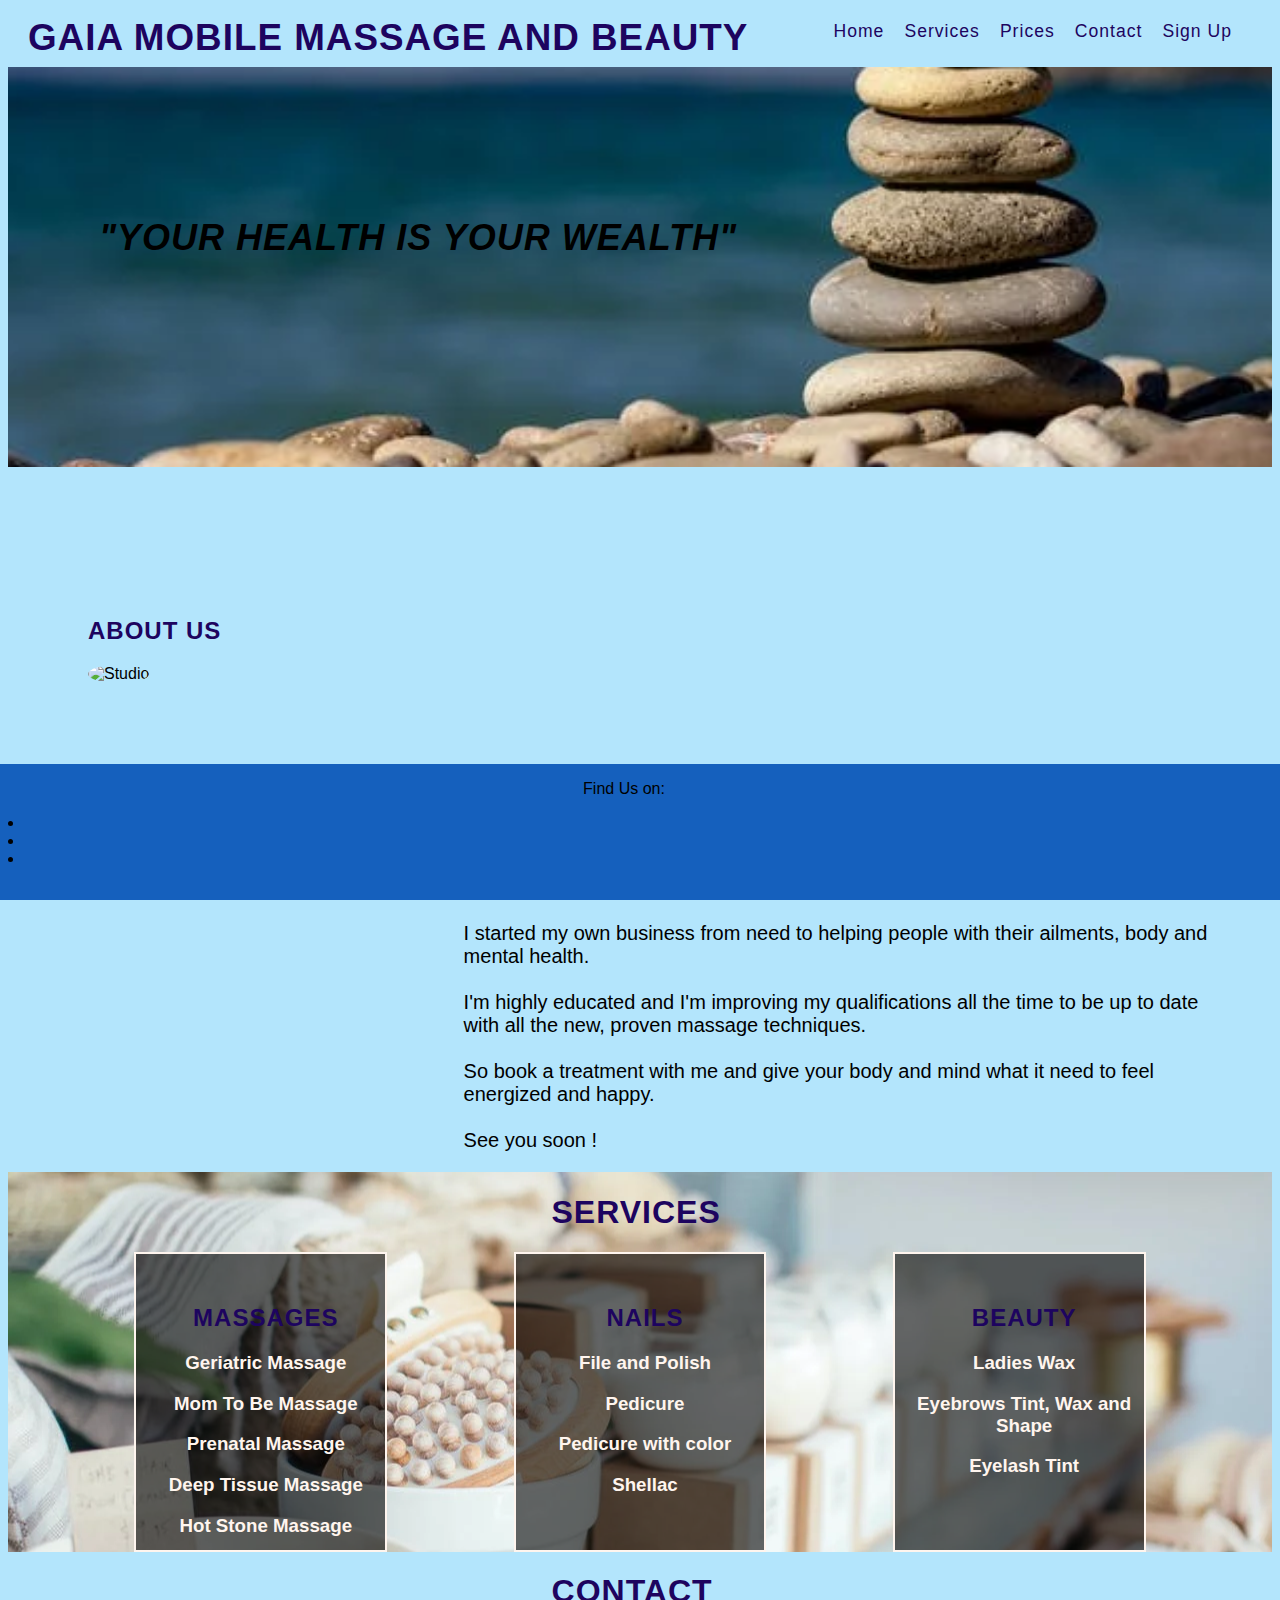
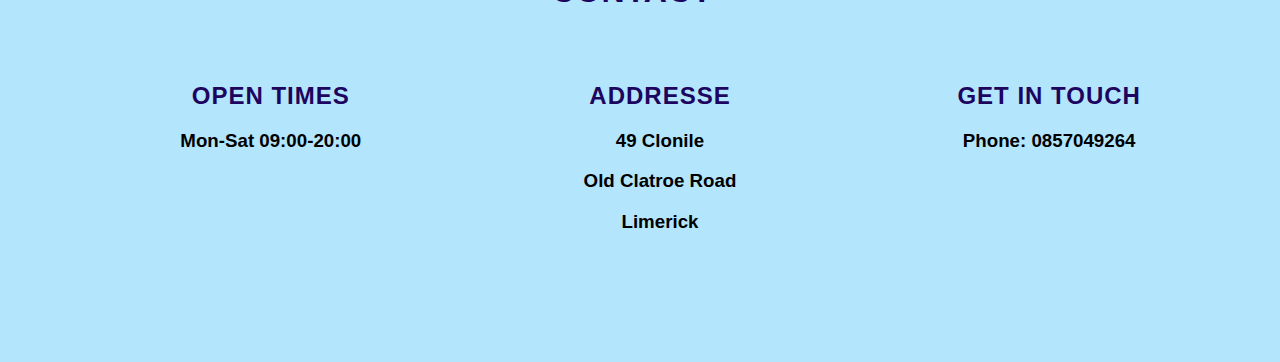
==== index.html @ cf2ac458 "Add footer" ====
<!DOCTYPE html>
<html lang="en">
<head>
    <meta charset="UTF-8">
    <meta http-equiv="X-UA-Compatible" content="IE=edge">
    <meta name="viewport" content="width=device-width, initial-scale=1.0">
    <meta name="description" content="GAIA Mobile Massage and Beauty in Limerick">
    <meta name="keywords" content="massage, nails, beauty, Limerick, mobile spa">

    <link rel="stylesheet" href="assets/css/style.css">

    <title>GAIA Mobile Massage and Beauty</title>
</head>

<body>
    <header>

          <a href="index.html">
        <h1 id="logo"> GAIA Mobile Massage and Beauty </h1>
    </a>
    <nav>
        <ul id="menu">
            <li>
                <a href="signup.html">Sign Up</a>
        </li>
        
        <li>
            <a href="#contact" aria-label="Go to contact menu">Contact</a>
        </li>
        <li>
            <a href="prices.html">Prices</a>
        </li>
        
        <li>
            <a href="#services" aria-label="Go to services menu">Services</a>
        </li>
        <li>
            <a href="index.html" class="active">Home</a>
            
        </li>
    </ul>
    </nav>
</header>  

<section id="mind-outer">
    <div id="mind-image"></div>
    <div id="picture-text">
        <h2>"Your Health is Your Wealth"</h2>
    </div>
</section>
<section id="welcome">
    
        <div id="left-one-heading">
            <h2>About Us   <i class="fa-solid fa-address-card"></i></h2>
            <img src="https://salonkee.cloud/lu/data/501/marketingImages/_OQBoHkhVknZVwEiO_3rOTGU.jpg" alt="Studio">
           
        </div>
    

    
        <div id="right-one-paragraph">
            <p> <br> Welcome, Dear Friends!<br>

                <br> My name is Dagmara and here at GAIA Mobile, I provide medical aesthetics and relaxation massage treatments, cosmetic treatments to all of you in need of self-care, pampering, and health improvement. And all of that at the comfort of your own home if you choose that option.<br>
                
                <br>I started my own business from need to helping people with their ailments, body and mental health.<br>
                
                <br>I'm highly educated and I'm improving my qualifications all the time to be up to date with all the new, proven massage techniques.<br>
                
                <br>So book a treatment with me and give your body and mind what it need to feel energized and happy.<br>
                
                <br>See you soon !<br>
                </p>
        </div>
</section>

<section id="services">
    <h1>Services</h1>
    <div>
        <h2>Massages</h2>
        <h3>Geriatric Massage</h3>
        <h3>Mom To Be Massage</h3>
        <h3>Prenatal Massage</h3>
        <h3>Deep Tissue Massage</h3>
        <h3>Hot Stone Massage</h3>
        <h3>Full Body Relaxing Massage</h3> 
    </div>

    <div>
        <h2>Nails</h2>
        <h3>File and Polish</h3>
        <h3>Pedicure</h3>
        <h3>Pedicure with color</h3>
        <h3>Shellac</h3>
    </div>
    
    <div>
        <h2>Beauty</h2>
        <h3>Ladies Wax</h3>
        <h3>Eyebrows Tint, Wax and Shape</h3>
        <h3>Eyelash Tint</h3>
    </div>
</section>

<section id="contact">
    <h1>Contact</h1>
    
    <div id="open-times">
        <h2>Open Times</h2>
        <h3>Mon-Sat 09:00-20:00</h3>
    </div>

    <div id="addresse">
        <h2>Addresse</h2>
        <h3>49 Clonile</h3>
        <h3>Old Clatroe Road</h3>
        <h3>Limerick</h3>
    </div>

    <div id="get-in">
        <h2>Get in Touch</h2>
        <h3>Phone: 0857049264</h3>
    </div>
</section>

<footer>
    <span>Find Us on:</span>
    <ul class="social-network">
        <li>
            <a href="https://www.facebook.com/GAIAMobileMassageandBeauty" target="blank" aria-label="Visit our Facebook page (opens in a new tab)"><i class="fa-brands fa-facebook"></i></a>
        </li>

        <li>
            <a href="https://twitter.com" target="blank" aria-label="Visit our Twitter page (opens in a new tab)"><i class="fa-brands fa-twitter"></i></a>
        </li>

        <li>
            <a href="https://instagram.com" target="blank" aria-label="Visit our Instagram page (opens in a new tab)"><i class="fa-brands fa-instagram"></i></a>
        </li>
    </ul>
</footer>


<script src="https://kit.fontawesome.com/5bff752249.js" crossorigin="anonymous"></script>
</body>
</html>
---- assets/css/style.css ----
@import url('https://fonts.googleapis.com/css2?family=Prompt:wght@300&display=swap')
*{
    margin: 0;
    padding: 0;
    border: none;
}
body {
    font-family:  Arial, sans-serif;
    background-color: #b3e5fc;
}

h1,h2{
    font-family: Prompt, sans-serif;
    text-transform: uppercase;
    letter-spacing: 1px;
    color: #1d045f;
}
 #left-one-heading img{
    border-radius: 50%;
    width: 150px;
    height: 150px;
     
}

#logo {
    float: left;
    font-size: 230%;
    margin-left: 20px;
   
}
#menu {
    float: right;
    list-style-type: none;
    margin-right: 20px; 
}

#menu {
    font-size: 110%;
    letter-spacing: 1px;
}

#menu, #logo {
    line-height: 10px;
}

#menu li {
    float: right;
    list-style-type: none;
    margin-right: 20px;
}

#menu a {
    text-decoration: none;
    color:#1d045f;
}

#menu a:hover{
    color:red;
}

#mind-outer {
    height: 400px;
    width: 100%;
    overflow: hidden;
    position: relative;
}

#picture-text, #picture-text h2 {
    color: black;
}

#mind-image {
    height: 400px;
    width: 100%;
    background: url('../images/pexels-photo-235990.webp') center 90% / cover no-repeat ;

    
    animation-name: mind-zoom;
    animation-duration: 5s;
    animation-fill-mode: forwards;
    }

 @keyframes mind-zoom {
    from {transform: scale(1);}
    to {transform: scale(1.1);}
 }

 #picture-text {
    font-size: 150%;
    font-family: Prompt, sans-serif;
    text-transform: capitalize; 
    letter-spacing: 3px;
    width: 700px;
    height: 200px;
    background-color: none;
    bottom: 80px;
    left: 60px;
    position:absolute;
    text-align: center;
    font-style: italic;
}

#about-us {
    float: left;
}

#welcome {
    height: 800px;}

#left-one-heading {
    padding-top: 30px;
    width: 30%;
    float: left;
    margin-left: 80px;
    margin-top: 100px;


}

#right-one-paragraph  {
    padding-top: 20px;
    width: 60%;
    float: right;
    margin-top: 15px;
    margin-right: 50px;
}

#right-one-paragraph p {
    font-size: 20px;
    font-weight: ;
}

#services  {
    background: url('../images/pexels-photo-5490778.webp') no-repeat center;
    width: 100%;
    overflow: hidden;
    margin-top: -300px;
   
}

#services h1 {
    margin-left: 43%;
    font-size: xx-large;
}
#services div {
    color: #FFF5EE;
    background-color: rgba(0, 0, 0, .6);
    width: 20%;
    height: 300px;
    float: left;
    padding: 30px 0 0 10px;
    text-align: center;
    border: 2px solid #FFF5EE;
    box-sizing: border-box;
    margin-left: 10%;
}

#contact h1{
    margin-left: 43%;
    font-size: xx-large;
}
#open-times, #addresse, #get-in  {
    color: black;
    width: 20%;
    height: 300px;
    float: left;
    text-align: center;
    margin-left: 10%;
    padding: 30px 0 0 10px;
}


    footer {
        background-color: #1560bd;
        padding: 1em;
        text-align: center;
        width: 100%;
        position: fixed;
        bottom: 0;
        right: 0;
        z-index: 3;
    }
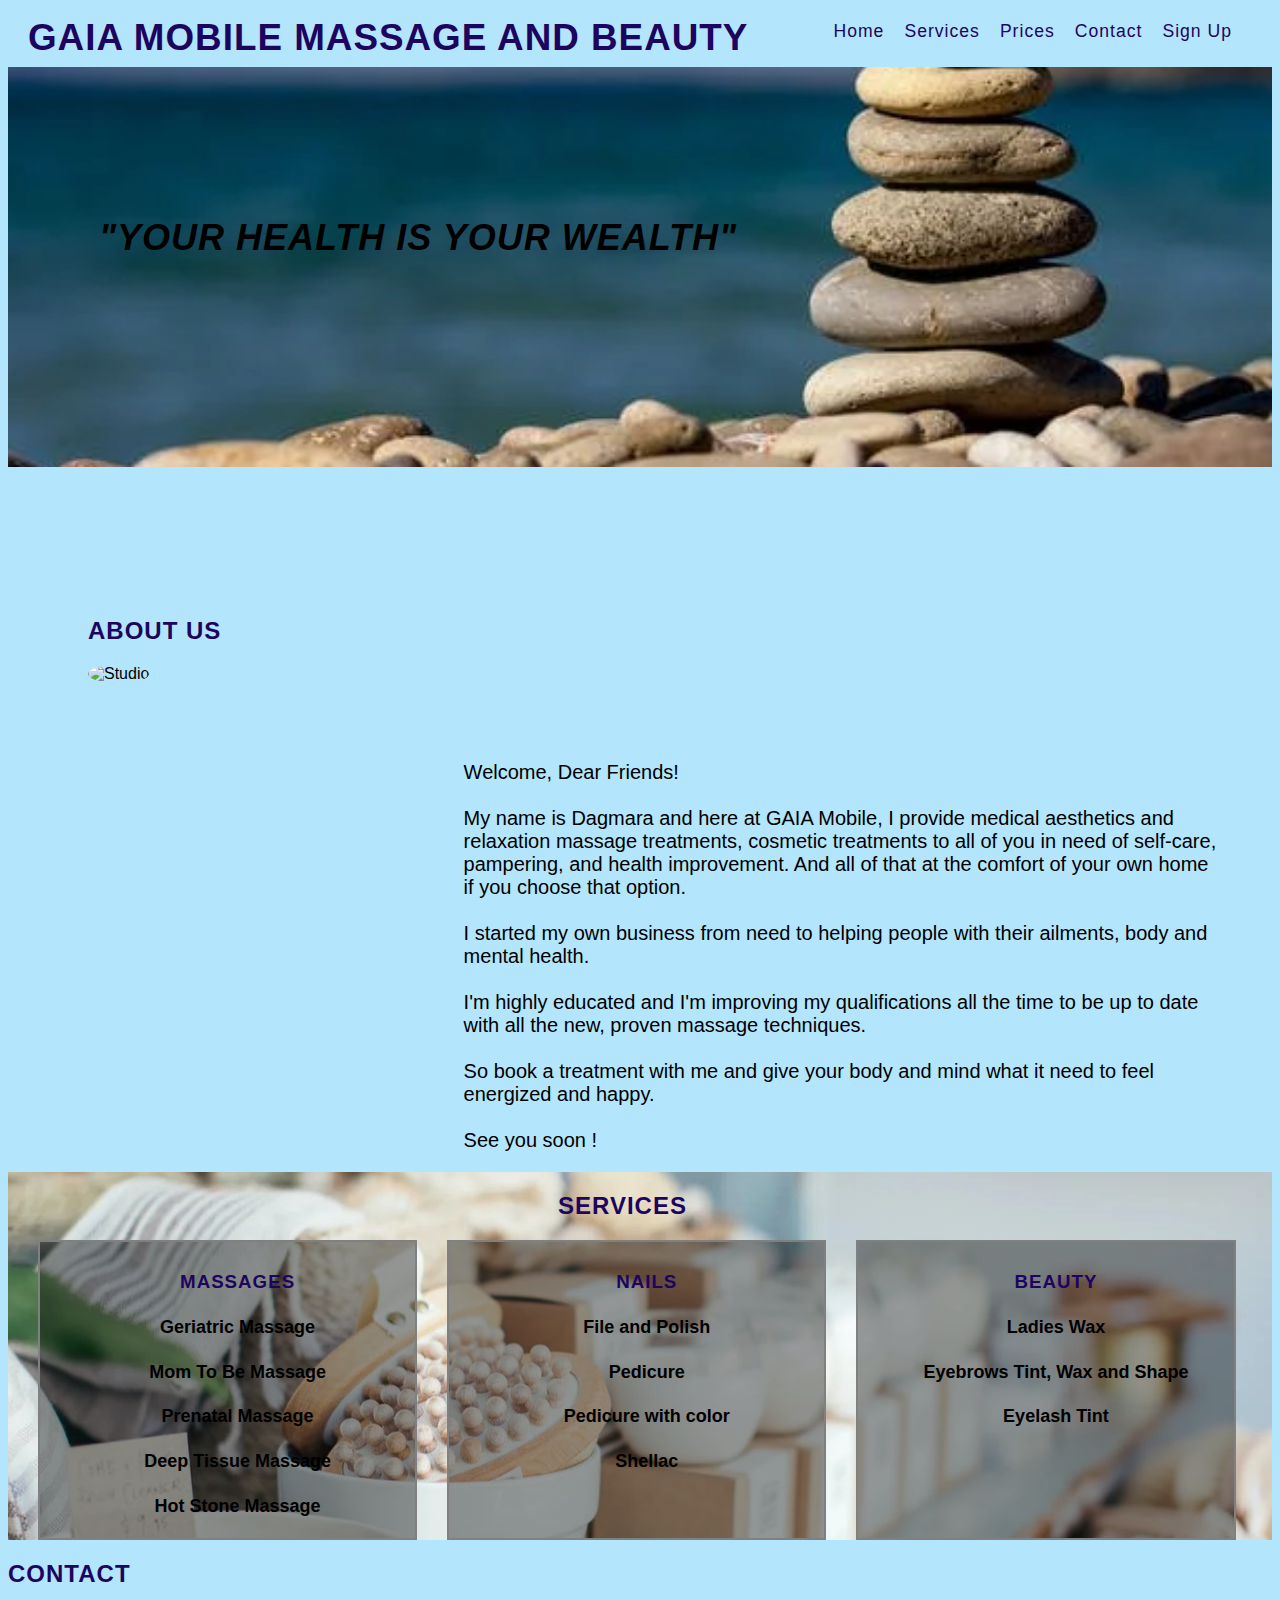
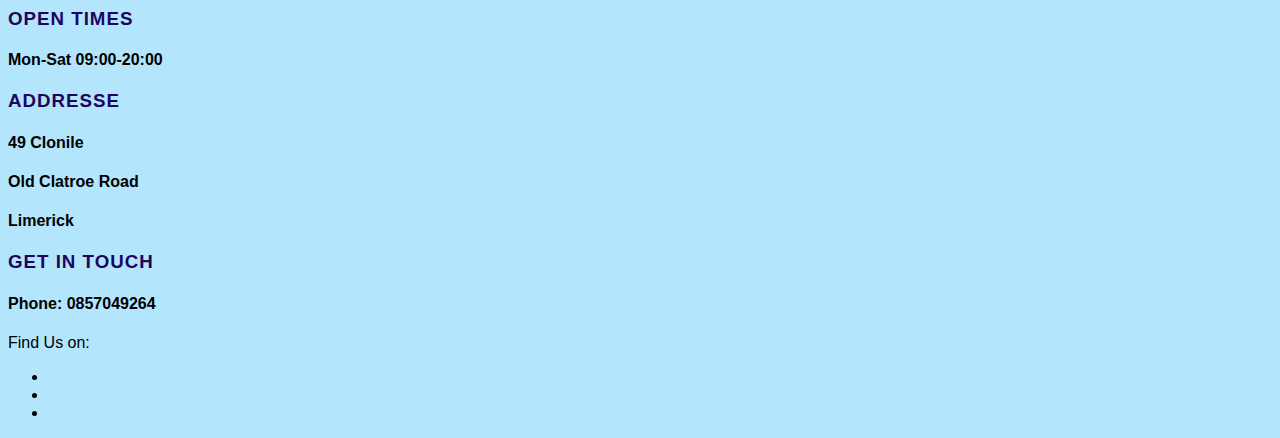
==== commit 9a66dbff: "Hanging style in service section" ====
--- a/index.html
+++ b/index.html
@@ -75,51 +75,51 @@
 </section>
 
 <section id="services">
-    <h1>Services</h1>
+    <h2>Services</h2>
     <div>
-        <h2>Massages</h2>
-        <h3>Geriatric Massage</h3>
-        <h3>Mom To Be Massage</h3>
-        <h3>Prenatal Massage</h3>
-        <h3>Deep Tissue Massage</h3>
-        <h3>Hot Stone Massage</h3>
-        <h3>Full Body Relaxing Massage</h3> 
+        <h3>Massages</h3>
+        <h4>Geriatric Massage</h4>
+        <h4>Mom To Be Massage</h4>
+        <h4>Prenatal Massage</h4>
+        <h4>Deep Tissue Massage</h4>
+        <h4>Hot Stone Massage</h4>
+        <h4>Full Body Relaxing Massage</h4> 
     </div>
 
     <div>
-        <h2>Nails</h2>
-        <h3>File and Polish</h3>
-        <h3>Pedicure</h3>
-        <h3>Pedicure with color</h3>
-        <h3>Shellac</h3>
+        <h3>Nails</h3>
+        <h4>File and Polish</h4>
+        <h4>Pedicure</h4>
+        <h4>Pedicure with color</h4>
+        <h4>Shellac</h4>
     </div>
     
     <div>
-        <h2>Beauty</h2>
-        <h3>Ladies Wax</h3>
-        <h3>Eyebrows Tint, Wax and Shape</h3>
-        <h3>Eyelash Tint</h3>
+        <h3>Beauty</h3>
+        <h4>Ladies Wax</h4>
+        <h4>Eyebrows Tint, Wax and Shape</h4>
+        <h4>Eyelash Tint</h4>
     </div>
 </section>
 
 <section id="contact">
-    <h1>Contact</h1>
+    <h2>Contact</h2>
     
     <div id="open-times">
-        <h2>Open Times</h2>
-        <h3>Mon-Sat 09:00-20:00</h3>
+        <h3>Open Times</h3>
+        <h4>Mon-Sat 09:00-20:00</h4>
     </div>
 
     <div id="addresse">
-        <h2>Addresse</h2>
-        <h3>49 Clonile</h3>
-        <h3>Old Clatroe Road</h3>
-        <h3>Limerick</h3>
+        <h3>Addresse</h3>
+        <h4>49 Clonile</h4>
+        <h4>Old Clatroe Road</h4>
+        <h4>Limerick</h4>
     </div>
 
     <div id="get-in">
-        <h2>Get in Touch</h2>
-        <h3>Phone: 0857049264</h3>
+        <h3>Get in Touch</h3>
+        <h4>Phone: 0857049264</h4>
     </div>
 </section>
 
--- a/assets/css/style.css
+++ b/assets/css/style.css
@@ -1,15 +1,17 @@
 @import url('https://fonts.googleapis.com/css2?family=Prompt:wght@300&display=swap')
-*{
+
+* {
     margin: 0;
     padding: 0;
     border: none;
 }
+
 body {
     font-family:  Arial, sans-serif;
     background-color: #b3e5fc;
 }
 
-h1,h2{
+h1,h2,h3{
     font-family: Prompt, sans-serif;
     text-transform: uppercase;
     letter-spacing: 1px;
@@ -92,13 +94,14 @@
     letter-spacing: 3px;
     width: 700px;
     height: 200px;
-    background-color: none;
+    background: none;
     bottom: 80px;
     left: 60px;
     position:absolute;
     text-align: center;
     font-style: italic;
 }
+/* about us section*/
 
 #about-us {
     float: left;
@@ -113,8 +116,6 @@
     float: left;
     margin-left: 80px;
     margin-top: 100px;
-
-
 }
 
 #right-one-paragraph  {
@@ -127,58 +128,38 @@
 
 #right-one-paragraph p {
     font-size: 20px;
-    font-weight: ;
 }
+
+/* services section*/
 
 #services  {
     background: url('../images/pexels-photo-5490778.webp') no-repeat center;
     width: 100%;
     overflow: hidden;
     margin-top: -300px;
-   
+    
 }
 
-#services h1 {
-    margin-left: 43%;
-    font-size: xx-large;
+#services h2 {
+    margin-left: 550px;
+    font-size: x-large;
 }
+
 #services div {
-    color: #FFF5EE;
-    background-color: rgba(0, 0, 0, .6);
-    width: 20%;
+    color: #black;
+    background-color: rgba(0, 0, 0, .4);
+    width: 30%;
     height: 300px;
     float: left;
-    padding: 30px 0 0 10px;
+    padding: 10px 0 0 20px;
     text-align: center;
-    border: 2px solid #FFF5EE;
+    border: 2px solid grey;
     box-sizing: border-box;
-    margin-left: 10%;
+    margin-left: 30px
+
 }
 
-#contact h1{
-    margin-left: 43%;
-    font-size: xx-large;
-}
-#open-times, #addresse, #get-in  {
-    color: black;
-    width: 20%;
-    height: 300px;
-    float: left;
-    text-align: center;
-    margin-left: 10%;
-    padding: 30px 0 0 10px;
+#services h4 {
+    font-size: large;
 }
 
-
-    footer {
-        background-color: #1560bd;
-        padding: 1em;
-        text-align: center;
-        width: 100%;
-        position: fixed;
-        bottom: 0;
-        right: 0;
-        z-index: 3;
-    }
-    
-   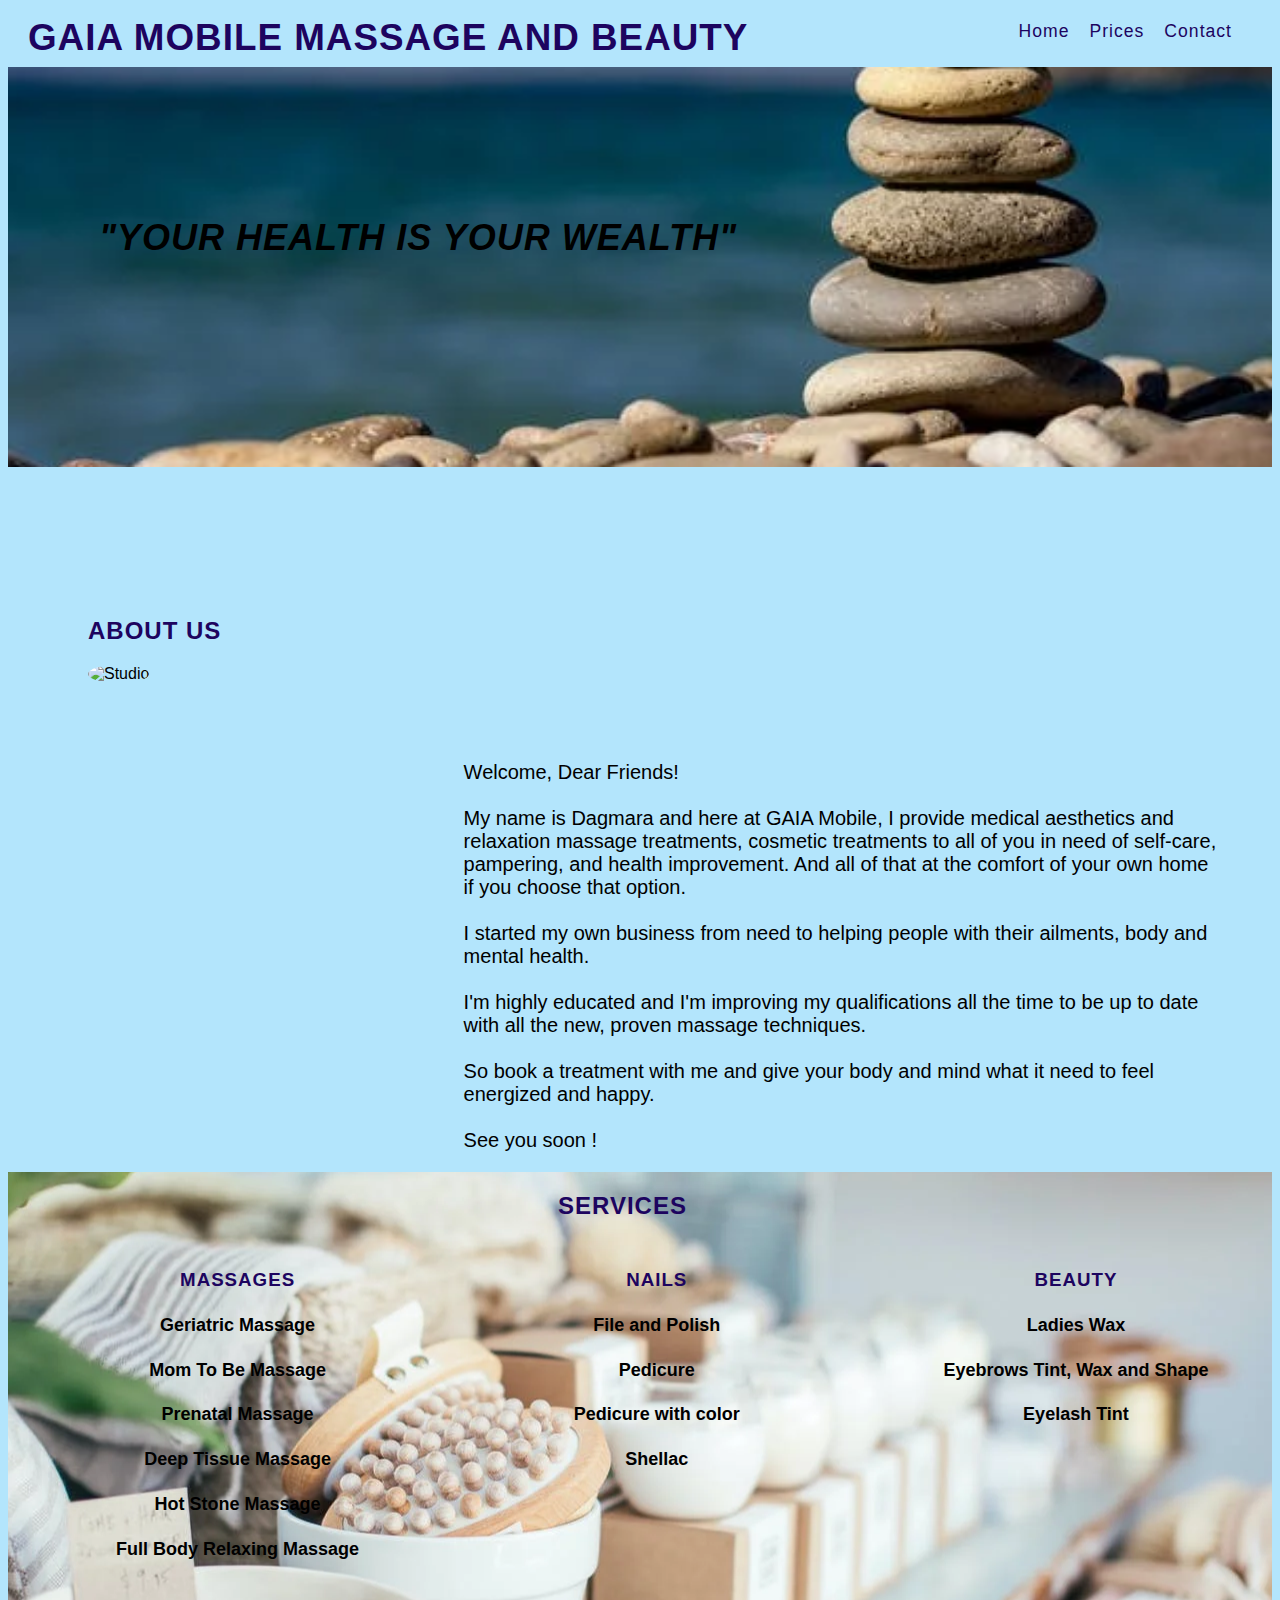
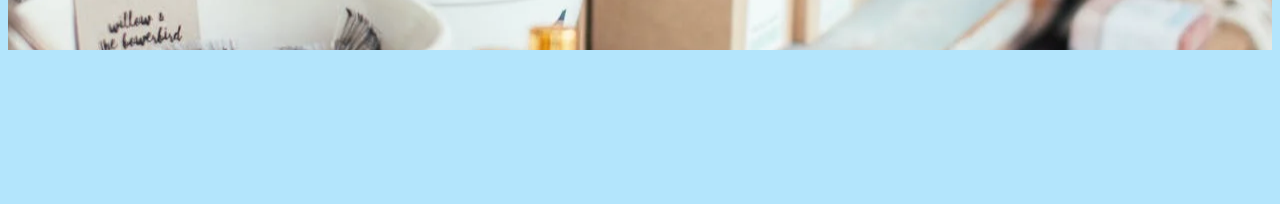
==== commit e7d5aa1b: "Reshape and finish first page" ====
--- a/index.html
+++ b/index.html
@@ -20,9 +20,7 @@
     </a>
     <nav>
         <ul id="menu">
-            <li>
-                <a href="signup.html">Sign Up</a>
-        </li>
+           
         
         <li>
             <a href="#contact" aria-label="Go to contact menu">Contact</a>
@@ -31,9 +29,6 @@
             <a href="prices.html">Prices</a>
         </li>
         
-        <li>
-            <a href="#services" aria-label="Go to services menu">Services</a>
-        </li>
         <li>
             <a href="index.html" class="active">Home</a>
             
@@ -102,29 +97,9 @@
     </div>
 </section>
 
-<section id="contact">
-    <h2>Contact</h2>
-    
-    <div id="open-times">
-        <h3>Open Times</h3>
-        <h4>Mon-Sat 09:00-20:00</h4>
-    </div>
-
-    <div id="addresse">
-        <h3>Addresse</h3>
-        <h4>49 Clonile</h4>
-        <h4>Old Clatroe Road</h4>
-        <h4>Limerick</h4>
-    </div>
-
-    <div id="get-in">
-        <h3>Get in Touch</h3>
-        <h4>Phone: 0857049264</h4>
-    </div>
-</section>
 
 <footer>
-    <span>Find Us on:</span>
+   
     <ul class="social-network">
         <li>
             <a href="https://www.facebook.com/GAIAMobileMassageandBeauty" target="blank" aria-label="Visit our Facebook page (opens in a new tab)"><i class="fa-brands fa-facebook"></i></a>
--- a/assets/css/style.css
+++ b/assets/css/style.css
@@ -137,7 +137,7 @@
     width: 100%;
     overflow: hidden;
     margin-top: -300px;
-    
+    padding-bottom: 50px;
 }
 
 #services h2 {
@@ -147,19 +147,41 @@
 
 #services div {
     color: #black;
-    background-color: rgba(0, 0, 0, .4);
+    
+
+    
+    
     width: 30%;
-    height: 300px;
+    height: 350px;
     float: left;
-    padding: 10px 0 0 20px;
+    padding: 10px 0 0 40px;
     text-align: center;
-    border: 2px solid grey;
-    box-sizing: border-box;
-    margin-left: 30px
-
+   
 }
 
 #services h4 {
     font-size: large;
 }
 
+/*footer*/
+
+footer {
+  
+  height: 130px;
+}
+
+ .social-network{
+    text-align: center;
+ }   
+ .social-network > li {
+    display: inline;
+}
+.social-network i {
+    font-size: 160%;
+    margin: 1%;
+    padding: 4%;
+    color: #1d045f;
+}
+
+
+    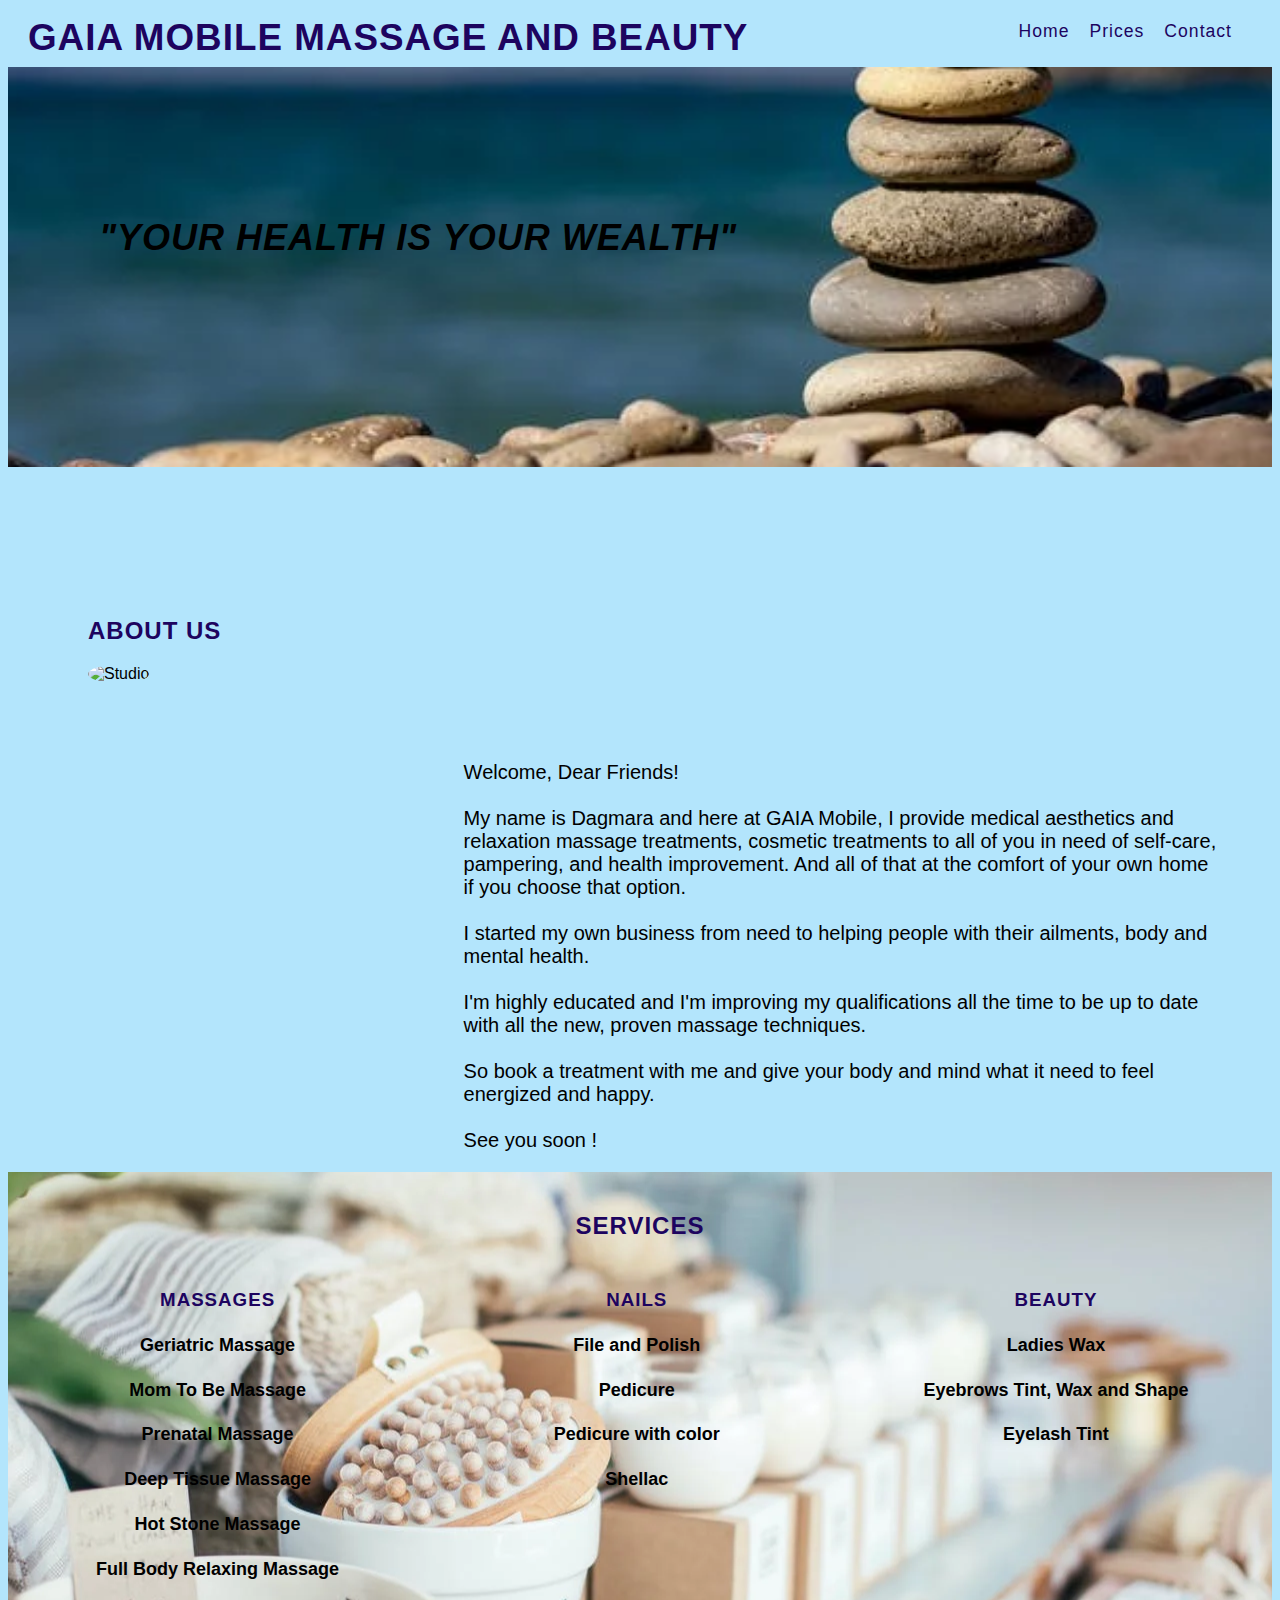
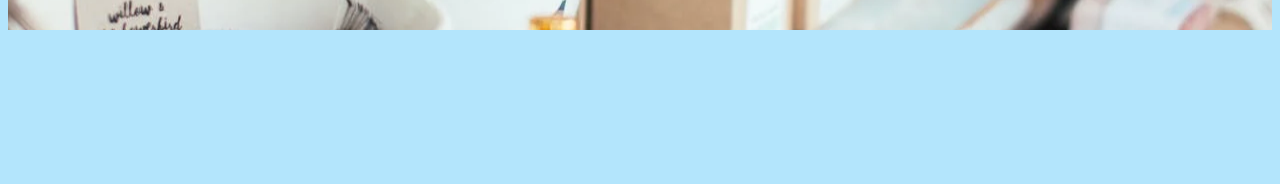
==== commit cfa67eb4: "Create contact page and add google map with destination" ====
--- a/index.html
+++ b/index.html
@@ -23,7 +23,7 @@
            
         
         <li>
-            <a href="#contact" aria-label="Go to contact menu">Contact</a>
+            <a href="contact.html">Contact</a>
         </li>
         <li>
             <a href="prices.html">Prices</a>
@@ -70,6 +70,7 @@
 </section>
 
 <section id="services">
+    
     <h2>Services</h2>
     <div>
         <h3>Massages</h3>
--- a/assets/css/style.css
+++ b/assets/css/style.css
@@ -80,7 +80,7 @@
     animation-name: mind-zoom;
     animation-duration: 5s;
     animation-fill-mode: forwards;
-    }
+}
 
  @keyframes mind-zoom {
     from {transform: scale(1);}
@@ -134,27 +134,24 @@
 
 #services  {
     background: url('../images/pexels-photo-5490778.webp') no-repeat center;
+   
     width: 100%;
     overflow: hidden;
     margin-top: -300px;
-    padding-bottom: 50px;
-}
+    }
 
 #services h2 {
-    margin-left: 550px;
+    text-align: center;
     font-size: x-large;
+    padding-top: 20px;
 }
 
 #services div {
     color: #black;
-    
-
-    
-    
     width: 30%;
     height: 350px;
     float: left;
-    padding: 10px 0 0 40px;
+    padding: 10px 20px 10px 20px;
     text-align: center;
    
 }
@@ -183,5 +180,37 @@
     color: #1d045f;
 }
 
-
-    +/*contact*/
+
+#contact h2 {
+    text-align: center;
+    font-size: x-large;
+    padding-top: 20px;
+}
+
+#contact div {
+    color: #black;
+    width: 30%;
+    height: 250px;
+    float: left;
+    padding: 10px 20px 10px 20px;
+    text-align: center;
+   
+}
+
+#contact h4 {
+    font-size: large;
+}
+
+/*map*/
+
+#map-google {
+    height: 300px;
+    margin-bottom: 250px;
+   
+}
+#map {
+    height: 300px;
+    width: 100%;
+    border: none;
+}  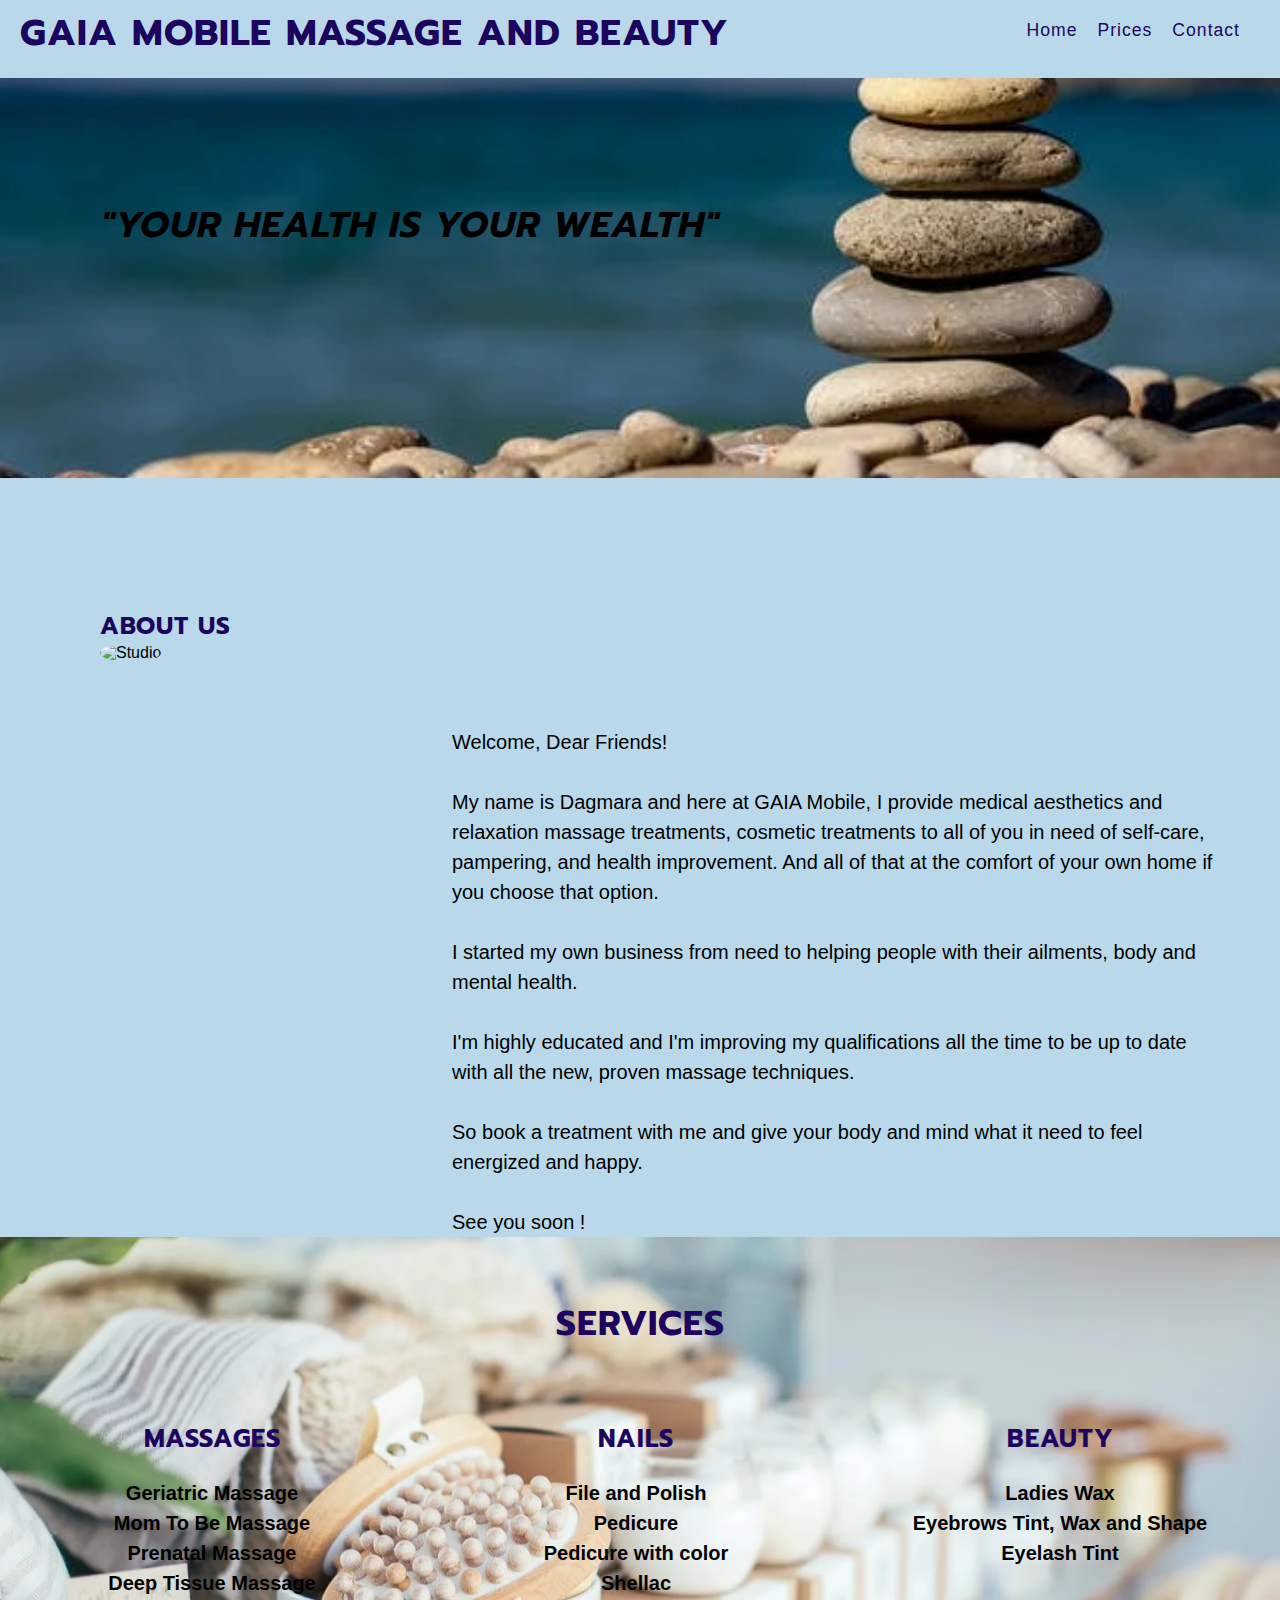
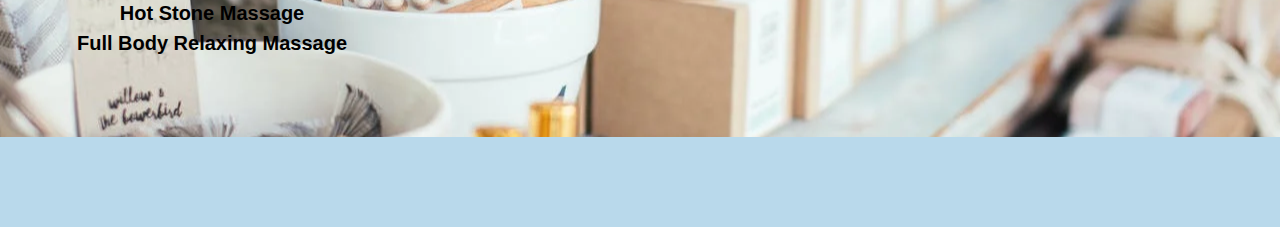
==== commit ccdb09e7: "Adding some style" ====
--- a/index.html
+++ b/index.html
@@ -14,7 +14,6 @@
 
 <body>
     <header>
-
           <a href="index.html">
         <h1 id="logo"> GAIA Mobile Massage and Beauty </h1>
     </a>
--- a/assets/css/style.css
+++ b/assets/css/style.css
@@ -1,14 +1,13 @@
-@import url('https://fonts.googleapis.com/css2?family=Prompt:wght@300&display=swap')
+@import url('https://fonts.googleapis.com/css2?family=Prompt:wght@300&display=swap');
 
 * {
-    margin: 0;
+    margin: 0px;
     padding: 0;
     border: none;
 }
-
 body {
     font-family:  Arial, sans-serif;
-    background-color: #b3e5fc;
+    background-color: #B9D9EB;
 }
 
 h1,h2,h3{
@@ -28,12 +27,15 @@
     float: left;
     font-size: 230%;
     margin-left: 20px;
+    padding-bottom: 40px;
+    padding-top: 28px;
    
 }
 #menu {
     float: right;
     list-style-type: none;
     margin-right: 20px; 
+    padding-top: 25px;
 }
 
 #menu {
@@ -114,7 +116,7 @@
     padding-top: 30px;
     width: 30%;
     float: left;
-    margin-left: 80px;
+    padding-left: 100px;
     margin-top: 100px;
 }
 
@@ -123,7 +125,8 @@
     width: 60%;
     float: right;
     margin-top: 15px;
-    margin-right: 50px;
+    padding-right: 60px;
+    line-height: 30px;
 }
 
 #right-one-paragraph p {
@@ -134,83 +137,314 @@
 
 #services  {
     background: url('../images/pexels-photo-5490778.webp') no-repeat center;
-   
+    height: 500px;
     width: 100%;
     overflow: hidden;
-    margin-top: -300px;
+    margin-top: -250px;
+    
     }
 
 #services h2 {
     text-align: center;
-    font-size: x-large;
-    padding-top: 20px;
+    font-size: 35px;
+    padding-top: 60px;
+    font-weight: bold;
+    padding-bottom: 60px;
 }
 
 #services div {
-    color: #black;
+    color: black;
     width: 30%;
     height: 350px;
     float: left;
     padding: 10px 20px 10px 20px;
     text-align: center;
-   
+}
+
+#services h3 {
+   font-size: 25px;
+   padding-bottom: 20px;
 }
 
 #services h4 {
-    font-size: large;
-}
-
-/*footer*/
-
-footer {
-  
-  height: 130px;
-}
-
- .social-network{
-    text-align: center;
- }   
- .social-network > li {
-    display: inline;
-}
-.social-network i {
-    font-size: 160%;
-    margin: 1%;
-    padding: 4%;
-    color: #1d045f;
+    font-size: 20px;
+    line-height: 30px;
 }
 
 /*contact*/
 
+.contact-us {
+    padding-top: 20px;
+    padding-bottom: 20px;
+    line-height: 60px;
+}
+
+#contact-form-s h1 {
+    text-align: center;
+    font-size: xxx-large;
+    
+}
+
+#contact-form-s h2 {
+   text-align:center;
+   padding-bottom: 20px;
+}
+.container {
+    text-align: center;
+}
+
+.container {
+    background-color:rgb(81, 212, 169);
+    padding-top: 20px;
+    padding-bottom: 20px;
+   align-items: center;
+   max-width: 500px;
+   margin-left: 400px;
+}
+
+#email {
+    line-height: 25px;
+}
+#fname {
+    line-height: 25px;
+}
+#lname {
+    line-height: 25px;
+}
+
+#box {
+    line-height: 30px;
+    color: blue;
+}
+
+#box h2 {
+    background-color: #0086b3;
+}
+
+.send-button {
+    background: blanchedalmond;
+    color: blue;
+    border-style: outset;
+    border-color: #0066A2;
+    height: 30px;
+    width: 100px;
+    font: bold15px arial,sans-serif;
+    text-shadow: none;
+}
+
+.send-button:hover {
+    background: #016ABC;
+    color: #fff;
+    border: 1px solid #eee;
+    border-radius: 20px;
+    box-shadow: 5px 5px 5px #eee;
+    text-shadow: none; 
+}
+
+/*contact us*/
+
+#contact div {
+    color: black;
+    width: 30%;
+    height: 150px;
+    float: right;
+    padding: 10px 20px 10px 20px;
+    text-align: center;
+}
+   
+
 #contact h2 {
     text-align: center;
-    font-size: x-large;
-    padding-top: 20px;
-}
-
-#contact div {
-    color: #black;
-    width: 30%;
-    height: 250px;
-    float: left;
-    padding: 10px 20px 10px 20px;
-    text-align: center;
-   
-}
-
-#contact h4 {
-    font-size: large;
-}
+    padding-top: 50px;
+    font-size: xxx-large;
+    padding-bottom: 35px;
+}
+
+#contact, h3 h4 {
+    line-height: 30px;
+}
+
+
 
 /*map*/
 
 #map-google {
     height: 300px;
-    margin-bottom: 250px;
-   
-}
-#map {
-    height: 300px;
+    margin-bottom: 100px;
+   
+}
+#map1 {
+    height: 200px;
     width: 100%;
     border: none;
-}  +}  
+
+
+/*footer*/
+
+footer {
+    height: 90px;
+  }
+  
+   .social-network{
+      text-align: center;
+   }   
+   .social-network > li {
+      display: inline;
+  }
+  .social-network i {
+      font-size: 160%;
+      margin: 10px;
+      padding-bottom: 5px;
+      color: #1d045f;
+      padding-top: 20px;
+  }
+
+/*thank you page*/
+* {
+    margin: 0;
+    padding: 0;
+    border: none;
+}
+
+.zen {
+    background: url(../images/129603.webp);
+    background-size: cover;
+    background-position: center;
+    height: 950px;
+}
+
+#thank-you {
+   text-align: center;
+   padding-right: 450px;
+   padding-top: 250px;
+}
+#thank-you h1 {
+    font-weight: 600;
+    font-size: 100px;
+    padding-bottom: 30px;
+}
+#thank-you  {
+    line-height: 40px;
+}
+
+
+#massage-pc h2 {
+    padding-top: 20px;
+    padding-bottom: 20px;
+    font-size: xx-large;
+    padding-left: 250px;
+}
+
+th, td {
+    border-bottom: 1px solid black;
+    text-align: left;
+    padding: 25px;
+}
+
+th {
+    background-color: #016ABC;
+    color: azure;
+    font-size: 25px;
+   
+}
+
+#table1 {
+    border-collapse: collapse;
+}
+
+
+#i1 {
+    float: right;
+    padding-right: 25px;
+}
+
+#nails-pc h2 {
+    padding-top: 20px;
+    padding-bottom: 20px;
+    font-size: xx-large;
+    padding-right: 250px;
+    float: right;
+}
+
+th, td {
+    border-bottom: 1px solid black;
+    text-align: left;
+    padding: 25px;
+}
+
+th {
+    background-color: #016ABC;
+    color: azure;
+    font-size: 25px;
+   
+}
+
+#table2 {
+    border-collapse: collapse;
+   
+}
+
+
+#i2 {
+    float: left;
+    padding-left: 25px;
+    padding-top: 0px ;
+    padding-right: 180px;
+}
+
+#beauty-pc h2 {
+    padding-top: 20px;
+    padding-bottom: 20px;
+    font-size: xx-large;
+    padding-right: 250px;
+    float: left;
+}
+
+th, td {
+    border-bottom: 1px solid black;
+    text-align: left;
+    padding: 25px;
+}
+
+th {
+    background-color: #016ABC;
+    color: azure;
+    font-size: 25px;
+   
+}
+
+#table3 {
+    border-collapse: collapse;
+   
+   
+}
+
+
+#i3 {
+    float: right;
+    padding-left: 0px;
+    padding-top: 0px ;
+    padding-right: 25px;
+    padding-top: 75px;
+}
+
+
+
+
+
+@media screen and (max-width: 950px) {
+    #menu {
+        clear: left;
+        float: left; 
+        margin-left: 30px;
+        margin-bottom: 10px;
+        line-height: 25px;
+        }
+    #logo {
+        clear: left;
+        float: left; 
+        margin-left: 30px;
+       line-height: 35px;
+          }
+}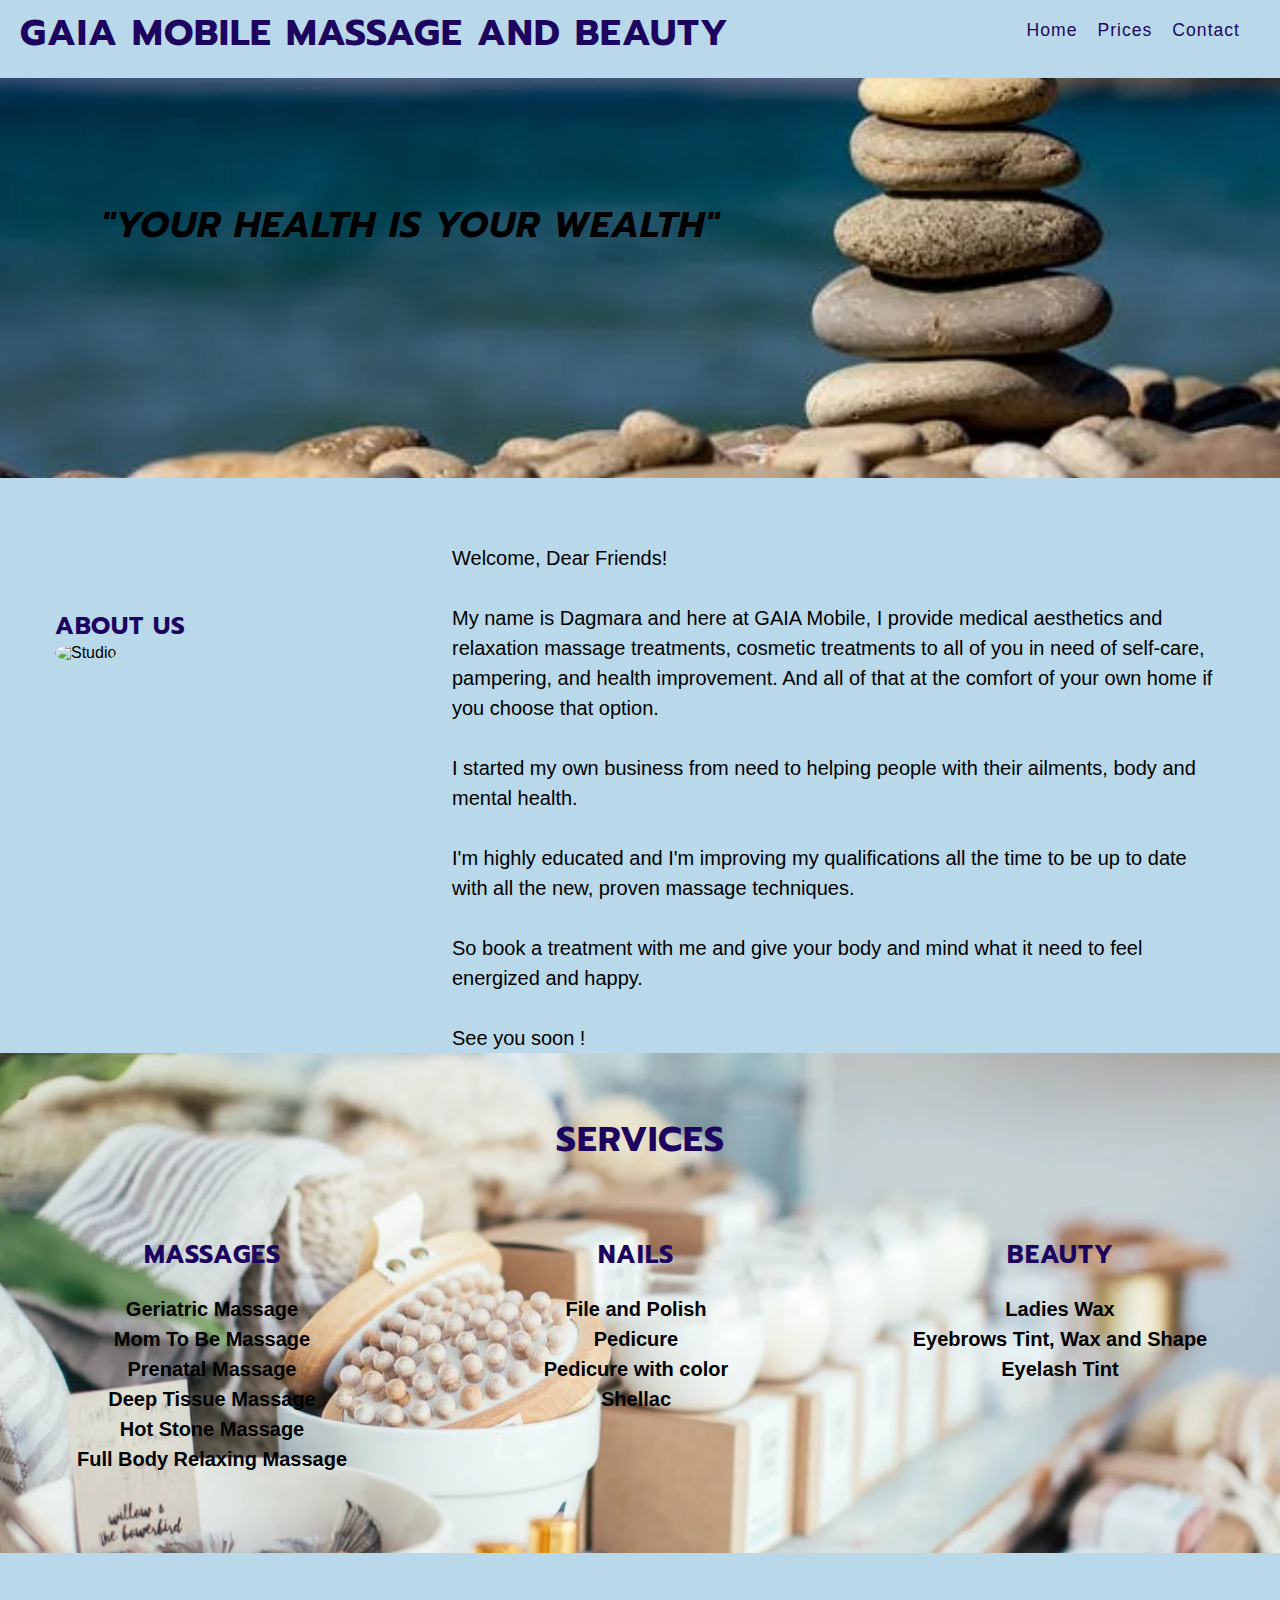
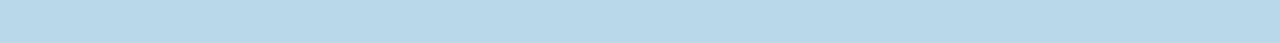
==== commit ef49e653: "Seting up page for screen size 965px and smaller" ====
--- a/index.html
+++ b/index.html
@@ -38,7 +38,7 @@
 
 <section id="mind-outer">
     <div id="mind-image"></div>
-    <div id="picture-text">
+    <div id="picture-text" >
         <h2>"Your Health is Your Wealth"</h2>
     </div>
 </section>
--- a/assets/css/style.css
+++ b/assets/css/style.css
@@ -116,7 +116,7 @@
     padding-top: 30px;
     width: 30%;
     float: left;
-    padding-left: 100px;
+    padding-left: 55px;
     margin-top: 100px;
 }
 
@@ -447,4 +447,30 @@
         margin-left: 30px;
        line-height: 35px;
           }
-}+     #picture-text {
+        left: 0;
+        } 
+    #left-one-heading {
+       padding-left: 40%;
+       margin-top: 0;
+    }
+    #right-one-paragraph {
+        padding-right: 150px;
+        padding-bottom: 20px;
+    }
+    #services > div {
+        width: 100%;
+        clear: both;
+        height: 250px;
+        padding: 0;
+        
+    }
+    #services  {
+        background: url('../images/pexels-photo-5490778.webp') no-repeat center;
+        height: auto;
+        width: 100%;
+    }
+
+    #services, h3, h4 {
+        align-content: space-between;
+    }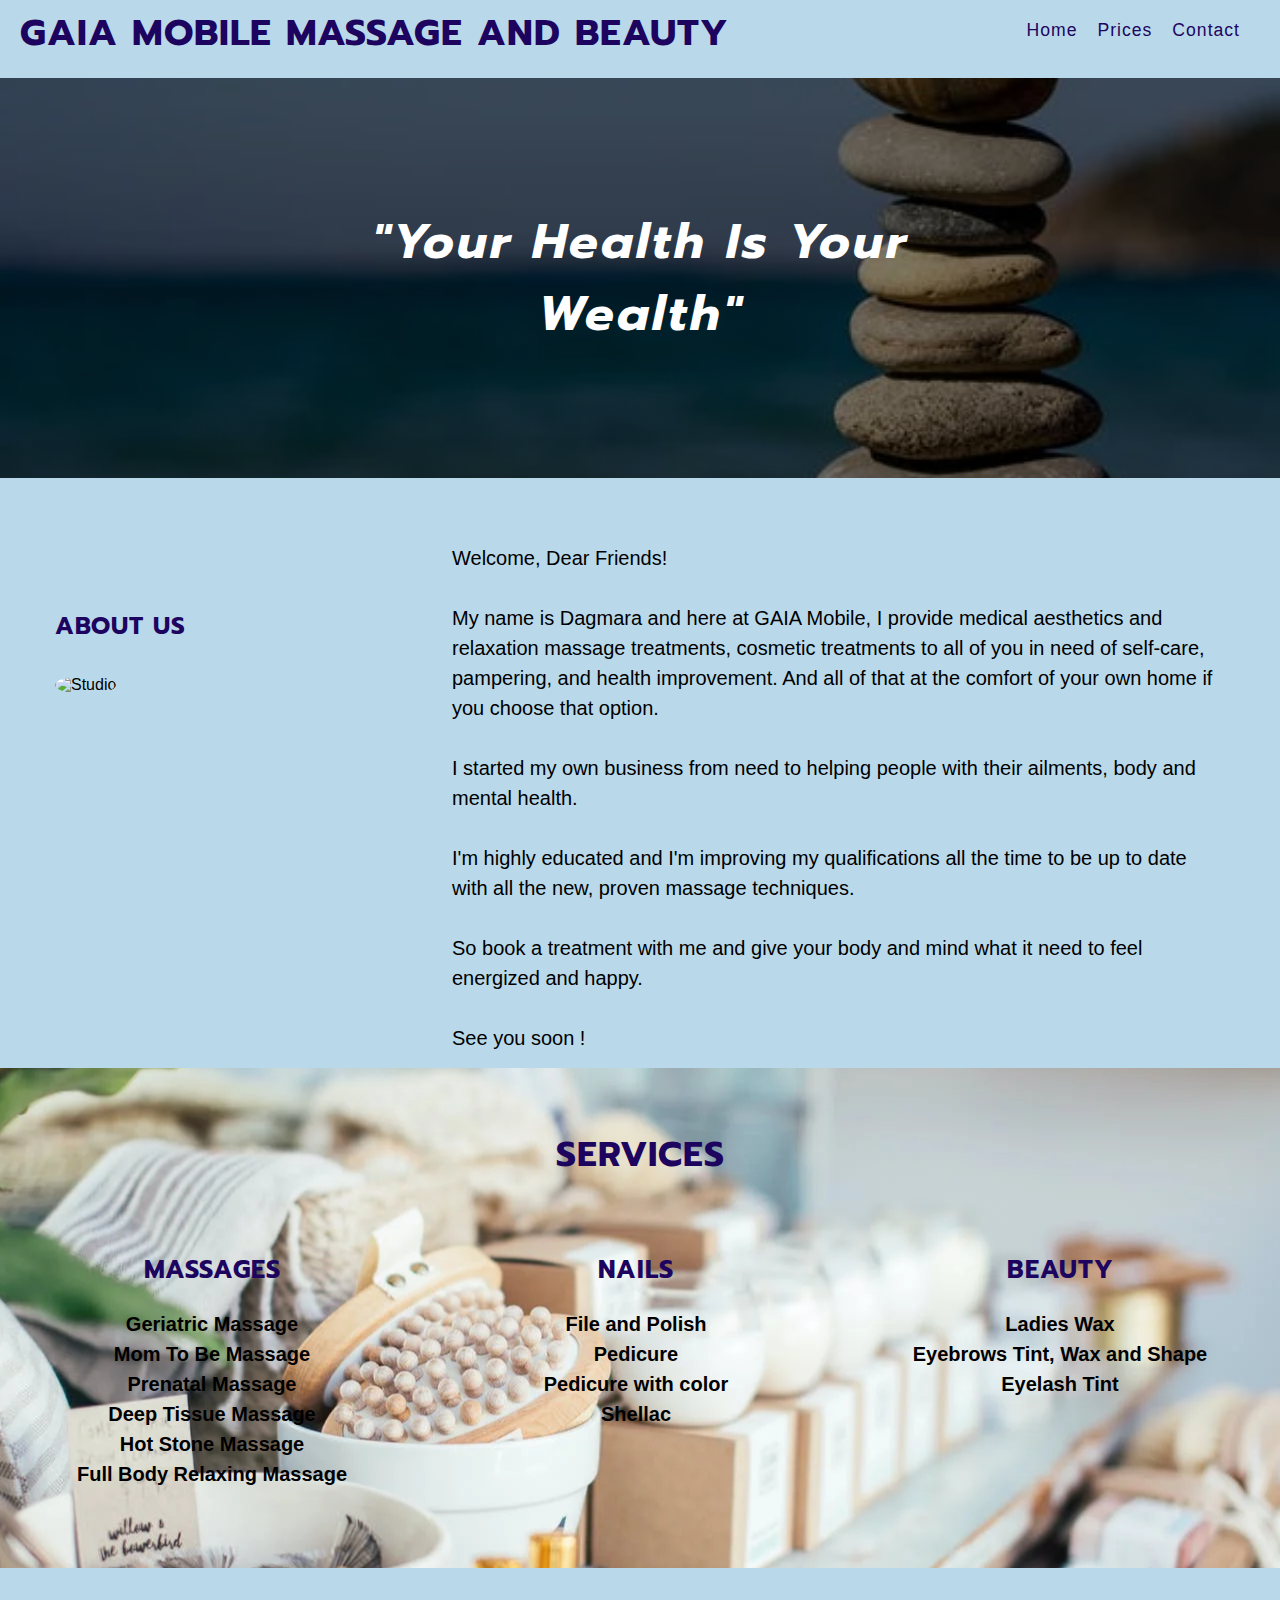
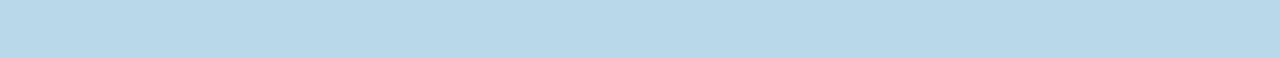
==== commit 124ec39b: "Adding Back button to thank you page" ====
--- a/index.html
+++ b/index.html
@@ -1,5 +1,6 @@
 <!DOCTYPE html>
 <html lang="en">
+
 <head>
     <meta charset="UTF-8">
     <meta http-equiv="X-UA-Compatible" content="IE=edge">
@@ -14,108 +15,120 @@
 
 <body>
     <header>
-          <a href="index.html">
-        <h1 id="logo"> GAIA Mobile Massage and Beauty </h1>
-    </a>
-    <nav>
-        <ul id="menu">
-           
-        
-        <li>
-            <a href="contact.html">Contact</a>
-        </li>
-        <li>
-            <a href="prices.html">Prices</a>
-        </li>
-        
-        <li>
-            <a href="index.html" class="active">Home</a>
-            
-        </li>
-    </ul>
-    </nav>
-</header>  
+        <a href="index.html">
+            <h1 id="logo"> GAIA Mobile Massage and Beauty </h1>
+        </a>
+        <nav>
+            <ul id="menu">
 
-<section id="mind-outer">
-    <div id="mind-image"></div>
-    <div id="picture-text" >
-        <h2>"Your Health is Your Wealth"</h2>
-    </div>
-</section>
-<section id="welcome">
-    
+                
+                
+                <li>
+                    <a href="contact.html">Contact</a>
+                </li>
+                <li>
+                    <a href="prices.html">Prices</a>
+                </li>
+                <li>
+                    <a href="index.html" class="active">Home</a>
+
+                </li>
+
+                
+            </ul>
+        </nav>
+    </header>
+
+    <section id="mind-outer">
+        <div id="mind-image"></div>
+        <div id="picture-text">
+            <h2>"Your Health is Your Wealth"</h2>
+        </div>
+    </section>
+    <section id="welcome">
+
         <div id="left-one-heading">
-            <h2>About Us   <i class="fa-solid fa-address-card"></i></h2>
+            <h2>About Us <i class="fa-solid fa-address-card"></i></h2>
             <img src="https://salonkee.cloud/lu/data/501/marketingImages/_OQBoHkhVknZVwEiO_3rOTGU.jpg" alt="Studio">
-           
+
         </div>
-    
 
-    
+
+
         <div id="right-one-paragraph">
             <p> <br> Welcome, Dear Friends!<br>
 
-                <br> My name is Dagmara and here at GAIA Mobile, I provide medical aesthetics and relaxation massage treatments, cosmetic treatments to all of you in need of self-care, pampering, and health improvement. And all of that at the comfort of your own home if you choose that option.<br>
-                
-                <br>I started my own business from need to helping people with their ailments, body and mental health.<br>
-                
-                <br>I'm highly educated and I'm improving my qualifications all the time to be up to date with all the new, proven massage techniques.<br>
-                
-                <br>So book a treatment with me and give your body and mind what it need to feel energized and happy.<br>
-                
+                <br> My name is Dagmara and here at GAIA Mobile, I provide medical aesthetics and relaxation massage
+                treatments, cosmetic treatments to all of you in need of self-care, pampering, and health improvement.
+                And all of that at the comfort of your own home if you choose that option.<br>
+
+                <br>I started my own business from need to helping people with their ailments, body and mental
+                health.<br>
+
+                <br>I'm highly educated and I'm improving my qualifications all the time to be up to date with all the
+                new, proven massage techniques.<br>
+
+                <br>So book a treatment with me and give your body and mind what it need to feel energized and
+                happy.<br>
+
                 <br>See you soon !<br>
-                </p>
+            </p>
         </div>
-</section>
+    </section>
 
-<section id="services">
-    
-    <h2>Services</h2>
-    <div>
-        <h3>Massages</h3>
-        <h4>Geriatric Massage</h4>
-        <h4>Mom To Be Massage</h4>
-        <h4>Prenatal Massage</h4>
-        <h4>Deep Tissue Massage</h4>
-        <h4>Hot Stone Massage</h4>
-        <h4>Full Body Relaxing Massage</h4> 
-    </div>
+    <section id="services">
 
-    <div>
-        <h3>Nails</h3>
-        <h4>File and Polish</h4>
-        <h4>Pedicure</h4>
-        <h4>Pedicure with color</h4>
-        <h4>Shellac</h4>
-    </div>
-    
-    <div>
-        <h3>Beauty</h3>
-        <h4>Ladies Wax</h4>
-        <h4>Eyebrows Tint, Wax and Shape</h4>
-        <h4>Eyelash Tint</h4>
-    </div>
-</section>
+        <h2>Services</h2>
+        <div>
+            <h3>Massages</h3>
+            <h4>Geriatric Massage</h4>
+            <h4>Mom To Be Massage</h4>
+            <h4>Prenatal Massage</h4>
+            <h4>Deep Tissue Massage</h4>
+            <h4>Hot Stone Massage</h4>
+            <h4>Full Body Relaxing Massage</h4>
+        </div>
+
+        <div>
+            <h3>Nails</h3>
+            <h4>File and Polish</h4>
+            <h4>Pedicure</h4>
+            <h4>Pedicure with color</h4>
+            <h4>Shellac</h4>
+        </div>
+
+        <div>
+            <h3>Beauty</h3>
+            <h4>Ladies Wax</h4>
+            <h4>Eyebrows Tint, Wax and Shape</h4>
+            <h4>Eyelash Tint</h4>
+        </div>
+    </section>
 
 
-<footer>
-   
-    <ul class="social-network">
-        <li>
-            <a href="https://www.facebook.com/GAIAMobileMassageandBeauty" target="blank" aria-label="Visit our Facebook page (opens in a new tab)"><i class="fa-brands fa-facebook"></i></a>
-        </li>
+    <footer>
 
-        <li>
-            <a href="https://twitter.com" target="blank" aria-label="Visit our Twitter page (opens in a new tab)"><i class="fa-brands fa-twitter"></i></a>
-        </li>
+        <ul class="social-network">
+            <li>
+                <a href="https://www.facebook.com/GAIAMobileMassageandBeauty" target="blank"
+                    aria-label="Visit our Facebook page (opens in a new tab)"><i class="fa-brands fa-facebook"></i></a>
+            </li>
 
-        <li>
-            <a href="https://instagram.com" target="blank" aria-label="Visit our Instagram page (opens in a new tab)"><i class="fa-brands fa-instagram"></i></a>
-        </li>
-    </ul>
-</footer>
+            <li>
+                <a href="https://twitter.com" target="blank" aria-label="Visit our Twitter page (opens in a new tab)"><i
+                        class="fa-brands fa-twitter"></i></a>
+            </li>
+
+            <li>
+                <a href="https://instagram.com" target="blank"
+                    aria-label="Visit our Instagram page (opens in a new tab)"><i
+                        class="fa-brands fa-instagram"></i></a>
+            </li>
+        </ul>
+    </footer>
 
 
-<script src="https://kit.fontawesome.com/5bff752249.js" crossorigin="anonymous"></script>
+    <script src="https://kit.fontawesome.com/5bff752249.js" crossorigin="anonymous"></script>
 </body>
+
 </html>--- a/assets/css/style.css
+++ b/assets/css/style.css
@@ -5,22 +5,27 @@
     padding: 0;
     border: none;
 }
+
 body {
-    font-family:  Arial, sans-serif;
+    font-family: Arial, sans-serif;
     background-color: #B9D9EB;
 }
 
-h1,h2,h3{
+h1,
+h2,
+h3 {
     font-family: Prompt, sans-serif;
     text-transform: uppercase;
     letter-spacing: 1px;
     color: #1d045f;
 }
- #left-one-heading img{
+
+#left-one-heading img {
     border-radius: 50%;
     width: 150px;
     height: 150px;
-     
+    margin-top: 2rem;
+
 }
 
 #logo {
@@ -29,12 +34,13 @@
     margin-left: 20px;
     padding-bottom: 40px;
     padding-top: 28px;
-   
-}
+
+}
+
 #menu {
     float: right;
     list-style-type: none;
-    margin-right: 20px; 
+    margin-right: 20px;
     padding-top: 25px;
 }
 
@@ -43,7 +49,8 @@
     letter-spacing: 1px;
 }
 
-#menu, #logo {
+#menu,
+#logo {
     line-height: 10px;
 }
 
@@ -55,11 +62,11 @@
 
 #menu a {
     text-decoration: none;
-    color:#1d045f;
-}
-
-#menu a:hover{
-    color:red;
+    color: #1d045f;
+}
+
+#menu a:hover {
+    color: red;
 }
 
 #mind-outer {
@@ -71,38 +78,49 @@
 
 #picture-text, #picture-text h2 {
     color: black;
-}
+} 
 
 #mind-image {
     height: 400px;
     width: 100%;
-    background: url('../images/pexels-photo-235990.webp') center 90% / cover no-repeat ;
-
-    
+    background: url('../images/pexels-photo-235990.webp') center 90% / cover no-repeat ; 
+
+    background-image: linear-gradient(rgba(0, 0, 0, 0.5), rgba(0, 0, 0, 0.5)), url('../images/pexels-photo-235990.webp');
+    height: 100%;
+    background-position: center;
+    background-repeat: no-repeat;
+    background-size: cover;
+     position: relative; 
+
     animation-name: mind-zoom;
     animation-duration: 5s;
     animation-fill-mode: forwards;
 }
 
- @keyframes mind-zoom {
-    from {transform: scale(1);}
-    to {transform: scale(1.1);}
- }
-
- #picture-text {
-    font-size: 150%;
+@keyframes mind-zoom {
+    from {
+        transform: scale(1);
+    }
+
+    to {
+        transform: scale(1.1);
+    }
+}
+
+#picture-text h2 {
+    text-align: center;
+    position: absolute;
+    top: 50%;
+    left: 50%;
+    transform: translate(-50%, -50%);
+    color: white;
+    font-size: 3rem;
     font-family: Prompt, sans-serif;
-    text-transform: capitalize; 
+    text-transform: capitalize;
     letter-spacing: 3px;
-    width: 700px;
-    height: 200px;
-    background: none;
-    bottom: 80px;
-    left: 60px;
-    position:absolute;
-    text-align: center;
     font-style: italic;
 }
+
 /* about us section*/
 
 #about-us {
@@ -110,7 +128,8 @@
 }
 
 #welcome {
-    height: 800px;}
+    height: 800px;
+}
 
 #left-one-heading {
     padding-top: 30px;
@@ -120,11 +139,12 @@
     margin-top: 100px;
 }
 
-#right-one-paragraph  {
+#right-one-paragraph {
     padding-top: 20px;
     width: 60%;
     float: right;
     margin-top: 15px;
+    margin-bottom: 15px;
     padding-right: 60px;
     line-height: 30px;
 }
@@ -135,14 +155,13 @@
 
 /* services section*/
 
-#services  {
+#services {
     background: url('../images/pexels-photo-5490778.webp') no-repeat center;
     height: 500px;
     width: 100%;
     overflow: hidden;
     margin-top: -250px;
-    
-    }
+}
 
 #services h2 {
     text-align: center;
@@ -162,8 +181,8 @@
 }
 
 #services h3 {
-   font-size: 25px;
-   padding-bottom: 20px;
+    font-size: 25px;
+    padding-bottom: 20px;
 }
 
 #services h4 {
@@ -182,32 +201,35 @@
 #contact-form-s h1 {
     text-align: center;
     font-size: xxx-large;
-    
+
 }
 
 #contact-form-s h2 {
-   text-align:center;
-   padding-bottom: 20px;
-}
+    text-align: center;
+    padding-bottom: 20px;
+}
+
 .container {
     text-align: center;
 }
 
 .container {
-    background-color:rgb(81, 212, 169);
+    background-color: rgb(81, 212, 169);
     padding-top: 20px;
     padding-bottom: 20px;
-   align-items: center;
-   max-width: 500px;
-   margin-left: 400px;
+    align-items: center;
+    max-width: 500px;
+    margin-left: 25em;
 }
 
 #email {
     line-height: 25px;
 }
+
 #fname {
     line-height: 25px;
 }
+
 #lname {
     line-height: 25px;
 }
@@ -228,7 +250,7 @@
     border-color: #0066A2;
     height: 30px;
     width: 100px;
-    font: bold15px arial,sans-serif;
+    font: bold 15px arial, sans-serif;
     text-shadow: none;
 }
 
@@ -238,7 +260,7 @@
     border: 1px solid #eee;
     border-radius: 20px;
     box-shadow: 5px 5px 5px #eee;
-    text-shadow: none; 
+    text-shadow: none;
 }
 
 /*contact us*/
@@ -251,7 +273,7 @@
     padding: 10px 20px 10px 20px;
     text-align: center;
 }
-   
+
 
 #contact h2 {
     text-align: center;
@@ -260,7 +282,8 @@
     padding-bottom: 35px;
 }
 
-#contact, h3 h4 {
+#contact,
+h3 h4 {
     line-height: 30px;
 }
 
@@ -271,34 +294,37 @@
 #map-google {
     height: 300px;
     margin-bottom: 100px;
-   
-}
+
+}
+
 #map1 {
     height: 200px;
     width: 100%;
     border: none;
-}  
+}
 
 
 /*footer*/
 
 footer {
     height: 90px;
-  }
-  
-   .social-network{
-      text-align: center;
-   }   
-   .social-network > li {
-      display: inline;
-  }
-  .social-network i {
-      font-size: 160%;
-      margin: 10px;
-      padding-bottom: 5px;
-      color: #1d045f;
-      padding-top: 20px;
-  }
+}
+
+.social-network {
+    text-align: center;
+}
+
+.social-network>li {
+    display: inline;
+}
+
+.social-network i {
+    font-size: 160%;
+    margin: 10px;
+    padding-bottom: 5px;
+    color: #1d045f;
+    padding-top: 20px;
+}
 
 /*thank you page*/
 * {
@@ -315,19 +341,42 @@
 }
 
 #thank-you {
-   text-align: center;
-   padding-right: 450px;
-   padding-top: 250px;
-}
+    text-align: center;
+    padding-right: 450px;
+    padding-top: 250px;
+}
+
 #thank-you h1 {
     font-weight: 600;
     font-size: 100px;
     padding-bottom: 30px;
 }
-#thank-you  {
+
+#thank-you {
     line-height: 40px;
 }
 
+.back-button {
+    background: blanchedalmond;
+    color: blue;
+    border-style: outset;
+    border-color: #0066A2;
+    height: 30px;
+    width: 100px;
+    font: bold 15px arial, sans-serif;
+    text-shadow: none;
+}
+
+.back-button:hover {
+    background: #016ABC;
+    color: #fff;
+    border: 1px solid #eee;
+    border-radius: 20px;
+    box-shadow: 5px 5px 5px #eee;
+    text-shadow: none;
+}
+
+/*prices page*/
 
 #massage-pc h2 {
     padding-top: 20px;
@@ -336,7 +385,8 @@
     padding-left: 250px;
 }
 
-th, td {
+th,
+td {
     border-bottom: 1px solid black;
     text-align: left;
     padding: 25px;
@@ -346,28 +396,22 @@
     background-color: #016ABC;
     color: azure;
     font-size: 25px;
-   
+
 }
 
 #table1 {
     border-collapse: collapse;
-}
-
-
-#i1 {
-    float: right;
-    padding-right: 25px;
 }
 
 #nails-pc h2 {
     padding-top: 20px;
     padding-bottom: 20px;
     font-size: xx-large;
-    padding-right: 250px;
-    float: right;
-}
-
-th, td {
+    padding-left: 250px;
+}
+
+th,
+td {
     border-bottom: 1px solid black;
     text-align: left;
     padding: 25px;
@@ -377,31 +421,22 @@
     background-color: #016ABC;
     color: azure;
     font-size: 25px;
-   
+
 }
 
 #table2 {
     border-collapse: collapse;
-   
-}
-
-
-#i2 {
-    float: left;
-    padding-left: 25px;
-    padding-top: 0px ;
-    padding-right: 180px;
 }
 
 #beauty-pc h2 {
     padding-top: 20px;
     padding-bottom: 20px;
     font-size: xx-large;
-    padding-right: 250px;
-    float: left;
-}
-
-th, td {
+    padding-left: 250px;
+}
+
+th,
+td {
     border-bottom: 1px solid black;
     text-align: left;
     padding: 25px;
@@ -411,66 +446,178 @@
     background-color: #016ABC;
     color: azure;
     font-size: 25px;
-   
+
 }
 
 #table3 {
     border-collapse: collapse;
-   
-   
-}
-
-
-#i3 {
-    float: right;
-    padding-left: 0px;
-    padding-top: 0px ;
-    padding-right: 25px;
-    padding-top: 75px;
-}
-
-
-
-
+}
 
 @media screen and (max-width: 950px) {
     #menu {
         clear: left;
-        float: left; 
+        float: left;
         margin-left: 30px;
         margin-bottom: 10px;
         line-height: 25px;
-        }
+    }
+
     #logo {
         clear: left;
-        float: left; 
+        float: left;
         margin-left: 30px;
-       line-height: 35px;
-          }
-     #picture-text {
-        left: 0;
-        } 
+        line-height: 35px;
+    }
+
     #left-one-heading {
-       padding-left: 40%;
-       margin-top: 0;
-    }
+        width: 100%;
+        display: flex;
+        align-items: center;
+        justify-content: center;
+        flex-direction: column; 
+        text-align: center;
+    }
+
     #right-one-paragraph {
         padding-right: 150px;
         padding-bottom: 20px;
     }
+
     #services > div {
         width: 100%;
         clear: both;
         height: 250px;
         padding: 0;
-        
-    }
-    #services  {
+
+    }
+
+    #services {
         background: url('../images/pexels-photo-5490778.webp') no-repeat center;
         height: auto;
         width: 100%;
     }
 
-    #services, h3, h4 {
+    #services,
+    h3,
+    h4 {
         align-content: space-between;
-    }+    }
+}
+
+
+@media screen and (max-width: 950px) {
+
+    /* Stack up menu items. */
+    #menu li {
+        float: none;
+        display: contents;
+        text-align: left;
+        flex-direction: row-reverse;
+    }
+
+    #welcome {
+        padding: 0 2rem;
+    }
+
+    #right-one-paragraph {
+        height: auto;
+        padding: 0;
+        width: 100%;
+    }
+
+    #left-one-heading {
+        height: auto;
+        padding: 0;
+        width: 100%;
+    }
+
+    .container {
+        margin: 0;
+        max-width: 100%;
+        display: flex;
+        flex-direction: column;
+        justify-content: center;
+        align-items: center;
+    }
+
+    #contact-form {
+        display: flex;
+        flex-direction: column;
+    }
+
+    #massage-pc {
+        text-align: center;
+        overflow-x: auto;
+    }
+
+    #nails-pc {
+        float: none;
+    }
+
+    #contact > h2 {
+        line-height: 120%;
+    }
+
+    #nails-pc h2 {
+        padding: 0;
+    }
+    
+
+    #contact {
+        display: flex;
+        flex-direction: column;
+        align-items: center;
+    }
+
+    #massage-pc h2 {
+        padding: 0;
+    }
+
+    table {
+        margin-top: 25px;
+        width: 100%;
+    }
+
+    th,
+    td {
+        border-bottom: 1px solid black;
+        text-align: left;
+        padding: 15px 0 15px 15px;
+    }
+
+    th {
+        background-color: #016ABC;
+        color: azure;
+        font-size: 25px;
+
+    }
+
+    #beauty-pc {
+        display: flex;
+        flex-direction: column;
+        align-items: center;
+    }
+
+    #thank-you {
+        padding: 0;
+    }
+
+    section {
+        max-width: 100%;
+    }
+
+    section .zen {
+        background-image: linear-gradient(rgba(0, 0, 0, 0.5), rgba(0, 0, 0, 0.5)), url('../images/129603.webp');
+        height: auto;
+        background-position: center;
+        background-repeat: no-repeat;
+        background-size: cover;
+    }
+
+    #thank-you h1 {
+        word-break: break-all;
+        display: block;
+        padding-top: 4rem;
+        line-height: 120%;
+    }
+}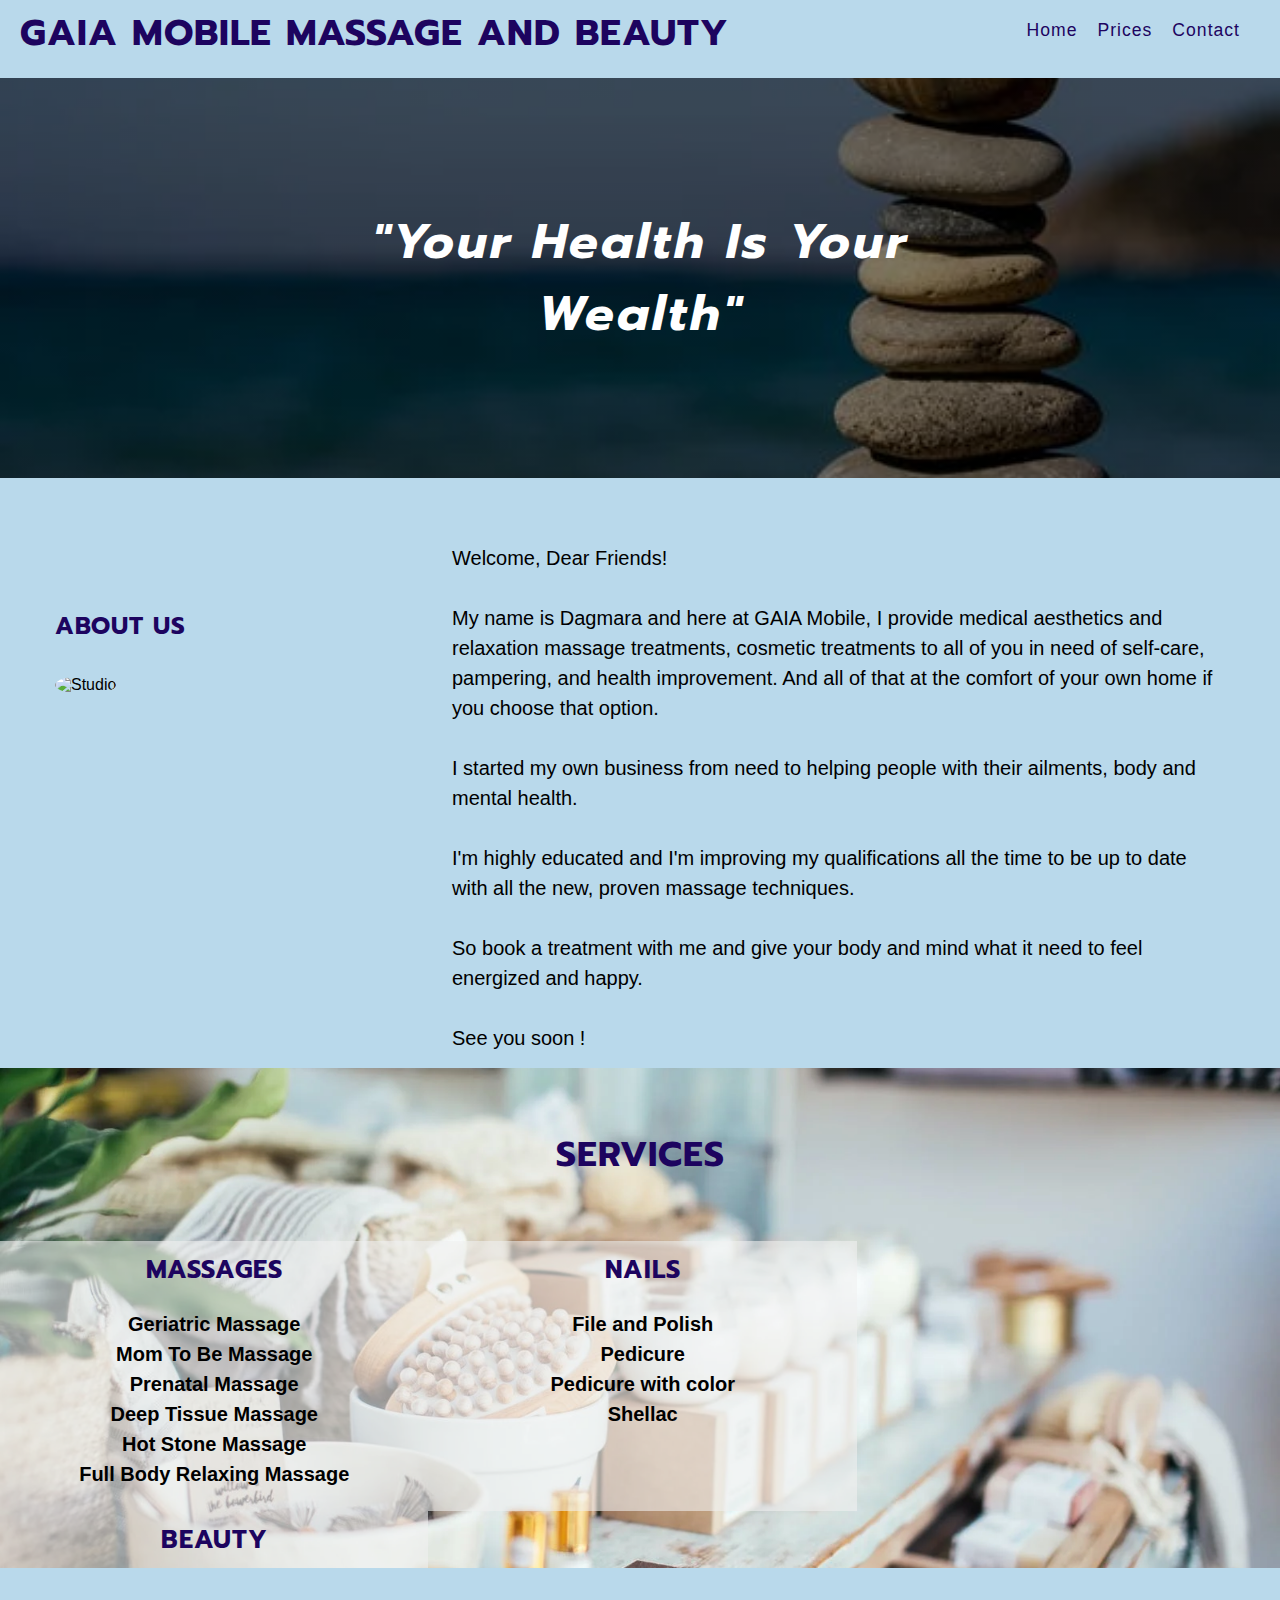
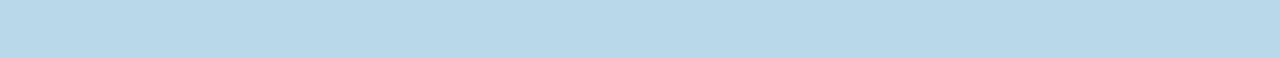
==== commit 4924f20c: "Changing background color for transparent" ====
--- a/index.html
+++ b/index.html
@@ -21,8 +21,8 @@
         <nav>
             <ul id="menu">
 
-                
-                
+
+
                 <li>
                     <a href="contact.html">Contact</a>
                 </li>
@@ -34,7 +34,7 @@
 
                 </li>
 
-                
+
             </ul>
         </nav>
     </header>
--- a/assets/css/style.css
+++ b/assets/css/style.css
@@ -76,21 +76,22 @@
     position: relative;
 }
 
-#picture-text, #picture-text h2 {
+#picture-text,
+#picture-text h2 {
     color: black;
-} 
+}
 
 #mind-image {
     height: 400px;
     width: 100%;
-    background: url('../images/pexels-photo-235990.webp') center 90% / cover no-repeat ; 
+    background: url('../images/pexels-photo-235990.webp') center 90% / cover no-repeat;
 
     background-image: linear-gradient(rgba(0, 0, 0, 0.5), rgba(0, 0, 0, 0.5)), url('../images/pexels-photo-235990.webp');
     height: 100%;
     background-position: center;
     background-repeat: no-repeat;
     background-size: cover;
-     position: relative; 
+    position: relative;
 
     animation-name: mind-zoom;
     animation-duration: 5s;
@@ -157,6 +158,7 @@
 
 #services {
     background: url('../images/pexels-photo-5490778.webp') no-repeat center;
+    background-size: cover;
     height: 500px;
     width: 100%;
     overflow: hidden;
@@ -173,11 +175,14 @@
 
 #services div {
     color: black;
-    width: 30%;
-    height: 350px;
+    width: 30.35%;
+    height: 250px;
     float: left;
     padding: 10px 20px 10px 20px;
     text-align: center;
+    background-color: rgba(240, 240, 240, 0.6);
+    background-size: cover;
+    
 }
 
 #services h3 {
@@ -218,8 +223,8 @@
     padding-top: 20px;
     padding-bottom: 20px;
     align-items: center;
-    max-width: 500px;
-    margin-left: 25em;
+    max-width: 30em;
+    margin-left: 26em;
 }
 
 #email {
@@ -474,7 +479,7 @@
         display: flex;
         align-items: center;
         justify-content: center;
-        flex-direction: column; 
+        flex-direction: column;
         text-align: center;
     }
 
@@ -488,7 +493,6 @@
         clear: both;
         height: 250px;
         padding: 0;
-
     }
 
     #services {
@@ -554,14 +558,14 @@
         float: none;
     }
 
-    #contact > h2 {
+    #contact>h2 {
         line-height: 120%;
     }
 
     #nails-pc h2 {
         padding: 0;
     }
-    
+
 
     #contact {
         display: flex;
@@ -620,4 +624,16 @@
         padding-top: 4rem;
         line-height: 120%;
     }
-}+}
+
+@media screen and (min-width: 950px) {
+    .container {
+        margin: 0;
+        max-width: 100%;
+        display: flex;
+        flex-direction: column;
+        justify-content: center;
+        align-items: center;
+    }
+}
+   
